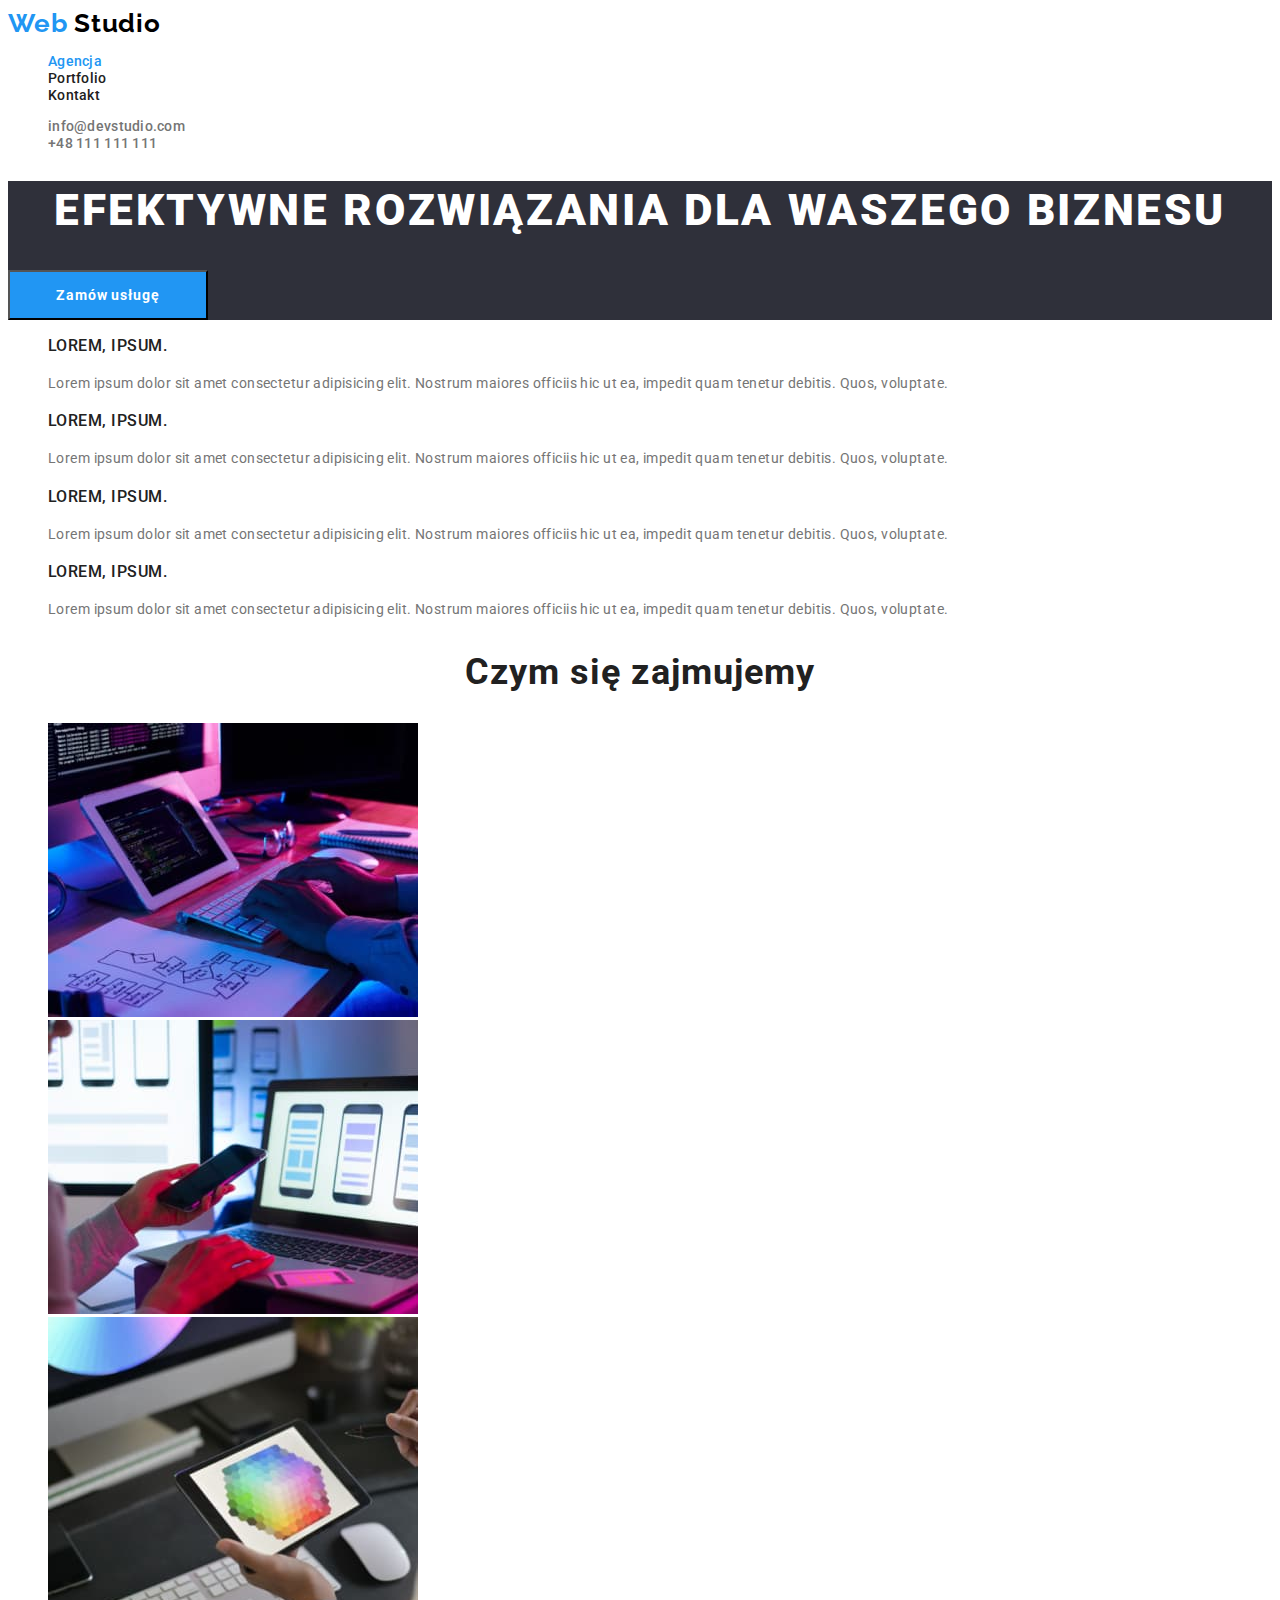
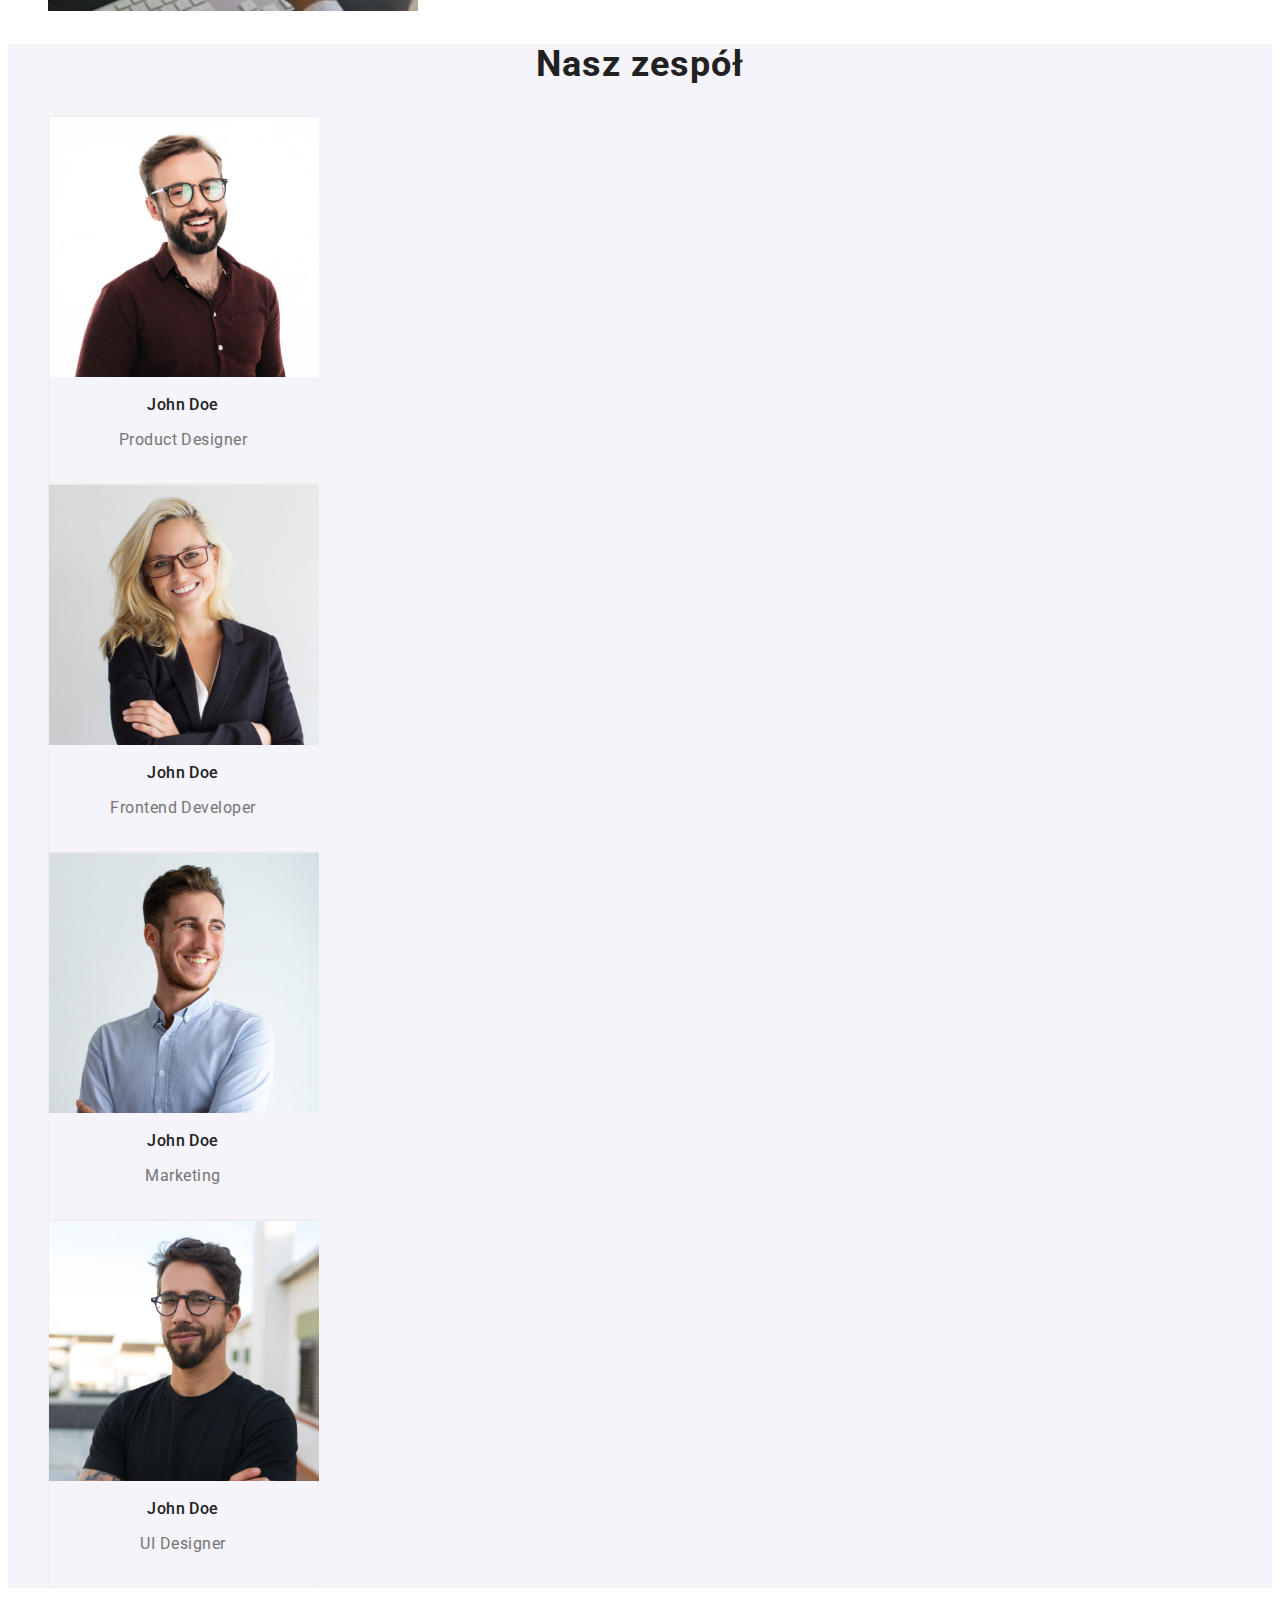
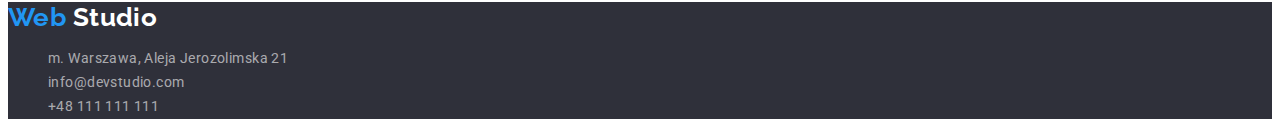
==== index.html @ 38af08c6 "init" ====
<!DOCTYPE html>
<html lang="pl">
	<head>
		<meta charset="UTF-8" />
		<meta name="viewport" content="witdh=device-width" />
		<title>goit-markup-hw-02 Wojciech Maroszek</title>
		<link rel="preconnect" href="https://fonts.googleapis.com" />
		<link rel="preconnect" href="https://fonts.gstatic.com" crossorigin />
		<link
			href="https://fonts.googleapis.com/css2?family=Raleway:wght@700&family=Roboto:wght@400;500;700;900&display=swap"
			rel="stylesheet"
		/>
		<link rel="stylesheet" href="css/styles.css" />
	</head>
	<body>
		<header>
			<nav>
				<a class="navigation-logo" href="./index.html">
					Web
					<span class="navigation-logo-studio">Studio</span>
				</a>
				<ul class="list-design">
					<li><a class="navigation-link text-color-pointer current" href="./index.html">Agencja</a></li>
					<li><a class="navigation-link text-color-pointer" href="./portfolio.html">Portfolio</a></li>
					<li><a class="navigation-link text-color-pointer" href="./kontakt.html">Kontakt</a></li>
				</ul>
			</nav>
			<ul class="list-design">
				<li><a class="navigation-link2 text-color-pointer" href="mailto:info@devstudio.com">info@devstudio.com</a></li>
				<li><a class="navigation-link2 text-color-pointer" href="tel:48111111111">+48 111 111 111</a></li>
			</ul>
		</header>
		<main>
			<section class="hero-background">
				<h1 class="hero-header">EFEKTYWNE ROZWIĄZANIA DLA WASZEGO BIZNESU</h1>
				<button class="hero-button" type="button">Zamów usługę</button>
			</section>
			<section>
				<h2 class="visually-hidden">Lorem, ipsum dolor.</h2>
				<ul class="list-design">
					<li>
						<h3 class="section-images-tittle">Lorem, ipsum.</h3>
						<p class="section-images-text">
							Lorem ipsum dolor sit amet consectetur adipisicing elit. Nostrum maiores officiis hic ut ea, impedit quam
							tenetur debitis. Quos, voluptate.
						</p>
					</li>
					<li>
						<h3 class="section-images-tittle">Lorem, ipsum.</h3>
						<p class="section-images-text">
							Lorem ipsum dolor sit amet consectetur adipisicing elit. Nostrum maiores officiis hic ut ea, impedit quam
							tenetur debitis. Quos, voluptate.
						</p>
					</li>
					<li>
						<h3 class="section-images-tittle">Lorem, ipsum.</h3>
						<p class="section-images-text">
							Lorem ipsum dolor sit amet consectetur adipisicing elit. Nostrum maiores officiis hic ut ea, impedit quam
							tenetur debitis. Quos, voluptate.
						</p>
					</li>
					<li>
						<h3 class="section-images-tittle">Lorem, ipsum.</h3>
						<p class="section-images-text">
							Lorem ipsum dolor sit amet consectetur adipisicing elit. Nostrum maiores officiis hic ut ea, impedit quam
							tenetur debitis. Quos, voluptate.
						</p>
					</li>
				</ul>
			</section>
			<section>
				<h2 class="global-design-head">Czym się zajmujemy</h2>
				<ul class="list-design">
					<li>
						<img src="images/box1.jpg" alt="Zdjęcie komputera" width="370" height="294" />
					</li>
					<li>
						<img src="images/box2.jpg" alt="Zdjęcie komputera i telefonu" width="370" height="294" />
					</li>
					<li>
						<img src="images/box3.jpg" alt="Zdjęcie tabletu" width="370" height="294" />
					</li>
				</ul>
			</section>
			<section class="section-team-background">
				<h2 class="global-design-head">Nasz zespół</h2>
				<ul class="list-design">
					<li class="section-team-container">
						<img src="images/img1.jpg" alt="Zdjęcie osoby 1" width="270" height="260" />
						<h3 class="section-team-tittle">John Doe</h3>
						<p class="section-team-text">Product Designer</p>
					</li>
					<li class="section-team-container">
						<img src="images/img2.jpg" alt="Zdjęcie osoby 2" width="270" height="260" />
						<h3 class="section-team-tittle">John Doe</h3>
						<p class="section-team-text">Frontend Developer</p>
					</li>
					<li class="section-team-container">
						<img src="images/img3.jpg" alt="Zdjęcie osoby 3" width="270" height="260" />
						<h3 class="section-team-tittle">John Doe</h3>
						<p class="section-team-text">Marketing</p>
					</li>
					<li class="section-team-container">
						<img src="images/img4.jpg" alt="Zdjęcie osoby 4" width="270" height="260" />
						<h3 class="section-team-tittle">John Doe</h3>
						<p class="section-team-text">UI Designer</p>
					</li>
				</ul>
			</section>
		</main>
		<footer class="footer-bg">
			<a class="footer-logo" href="./index.html">
				Web
				<span class="footer-logo-studio">Studio</span>
			</a>
			<address>
				<ul class="list-design">
					<li>
						<a
							class="footer-adress addres-color-pointer"
							href="https://goo.gl/maps/CgjjjS2WBtp8LF2a7"
							target="_blank"
							rel="noopener nofollow"
						>
							m. Warszawa, Aleja Jerozolimska 21
						</a>
					</li>
					<li><a class="footer-adress text-color-pointer" href="mailto:info@devstudio.com">info@devstudio.com</a></li>
					<li><a class="footer-adress text-color-pointer" href="tel:48111111111">+48 111 111 111</a></li>
				</ul>
			</address>
		</footer>
	</body>
</html>
---- css/styles.css ----
/* GLOBAL */
:root {
	--header-background-color: #2f303a;
	--main-background-color: #ffffff;
	--main-font-color: #212121;
	--images-font-color: #757575;
	--main-blue-color: #2196f3;
	--filters-background-color: #f5f4fa;
	--footer-text-color: rgba(255, 255, 255, 0.6);
	--footer-studio-color: #000000;
	--main-font: "Roboto", sans-serif;
	--logo-font: "Raleway";
}
body {
	font-family: var(--main-font);
	background-color: var(--main-background-color);
	color: var(--main-font-color);
	font-size: 14px;
	letter-spacing: 0.03em;
}
.list-design {
	list-style-type: none;
}
.cursor-pointer:hover {
	cursor: pointer;
}
.visually-hidden {
	position: absolute;
	width: 1px;
	height: 1px;
	margin: -1px;
	border: 0;
	padding: 0;
	white-space: nowrap;
	clip-path: inset(100%);
	clip: rect(0 0 0 0);
	overflow: hidden;
}
.global-design-head {
	font-weight: 700;
	font-size: 36px;
	line-height: 1.16;
	text-align: center;
	letter-spacing: 0.03em;
}
/* GLOBAL */

/* HEADER */
/* Nav */
.navigation-logo {
	font-family: var(--logo-font);
	text-decoration: none;
	font-weight: 700;
	font-size: 26px;
	line-height: 1.19;
	color: var(--main-blue-color);
	letter-spacing: 0.03em;
}
.navigation-logo-studio {
	color: var(--footer-studio-color);
}
.navigation-link {
	text-decoration: none;
	color: var(--main-font-color);
	font-weight: 500;
	line-height: 1.14;
	letter-spacing: 0.02em;
}
.navigation-link2 {
	text-decoration: none;
	font-weight: 500;
	line-height: 1.14;
	letter-spacing: 0.02em;
	color: var(--images-font-color);
}
.text-color-pointer:hover {
	color: var(--main-blue-color);
}
.addres-color-pointer:hover {
	color: var(--main-background-color);
}
.current {
	color: var(--main-blue-color);
}
/* Nav */
/* HEADER */

/* MAIN */
/* Header index.html */
.hero-background {
	background: var(--header-background-color);
}
.hero-header {
	color: var(--main-background-color);
	font-weight: 900;
	font-size: 44px;
	line-height: 1.36;
	letter-spacing: 0.06em;
	text-align: center;
	text-transform: uppercase;
}
.hero-button {
	width: 200px;
	height: 50px;
	background-color: var(--main-blue-color);
	color: var(--main-background-color);
	font-weight: 700;
	font-size: 14px;
	line-height: 1.87;
	text-align: center;
	letter-spacing: 0.06em;
	cursor: pointer;
	font-family: var(--main-font);
}
/* Header index.html */
/* Section 1 index.html */
.section-images-tittle {
	font-weight: 700;
	font-weight: 500;
	line-height: 1.14;
	text-transform: uppercase;
	letter-spacing: 0.03em;
}
.section-images-text {
	line-height: 1.71;
	color: var(--images-font-color);
	letter-spacing: 0.03em;
}
/* Section 1 index.html */
/* Section 2 index.html */
.section-team-background {
	background-color: var(--filters-background-color);
}
.section-team-container {
	box-sizing: border-box;
	border: 1px solid #eeeeee;
	width: 270px;
	height: 368px;
}
.section-team-tittle {
	font-size: 16px;
	line-height: 1.18;
	letter-spacing: 0.03em;
	font-weight: 500;
	text-align: center;
}
.section-team-text {
	font-size: 16px;
	line-height: 1.18;
	letter-spacing: 0.03em;
	color: var(--images-font-color);
	text-align: center;
}
/* Section 2 index.html */
/* Filters */
.filter {
	font-size: 16px;
	line-height: 1.62;
	font-weight: 500;
	font-family: inherit;
	text-align: center;
	cursor: pointer;
	background-color: var(--filters-background-color);
	letter-spacing: 0.03em;
}
.filter-cover:hover {
	background-color: var(--main-blue-color);
	color: var(--main-background-color);
}
/* Filters */
/* Content images for portfolio.html */
.images-tittle {
	font-weight: 700;
	font-size: 18px;
	line-height: 2.25em;
	letter-spacing: 0.06em;
}
.images-text {
	font-size: 16px;
	line-height: 1.87;
	color: var(--images-font-color);
	letter-spacing: 0.03em;
}
.images-container {
	box-sizing: border-box;
	border: 1px solid #eeeeee;
	width: 370px;
	height: 404px;
}
.images-text-container {
	box-sizing: border-box;
	display: inline;
	width: 322px;
	height: 70px;
}
/* Content images for portfolio.html */
/* MAIN */

/* FOOTER */
.footer-logo {
	font-family: var(--logo-font);
	text-decoration: none;
	font-weight: 700;
	font-size: 26px;
	line-height: 1.19;
	color: var(--main-blue-color);
}
.footer-logo-studio {
	color: var(--main-background-color);
}
.footer-bg {
	background-color: var(--header-background-color);
}
.footer-adress {
	text-decoration: none;
	font-style: normal;
	line-height: 1.71;
	color: var(--footer-text-color);
	letter-spacing: 0.03em;
}
/* FOOTER */
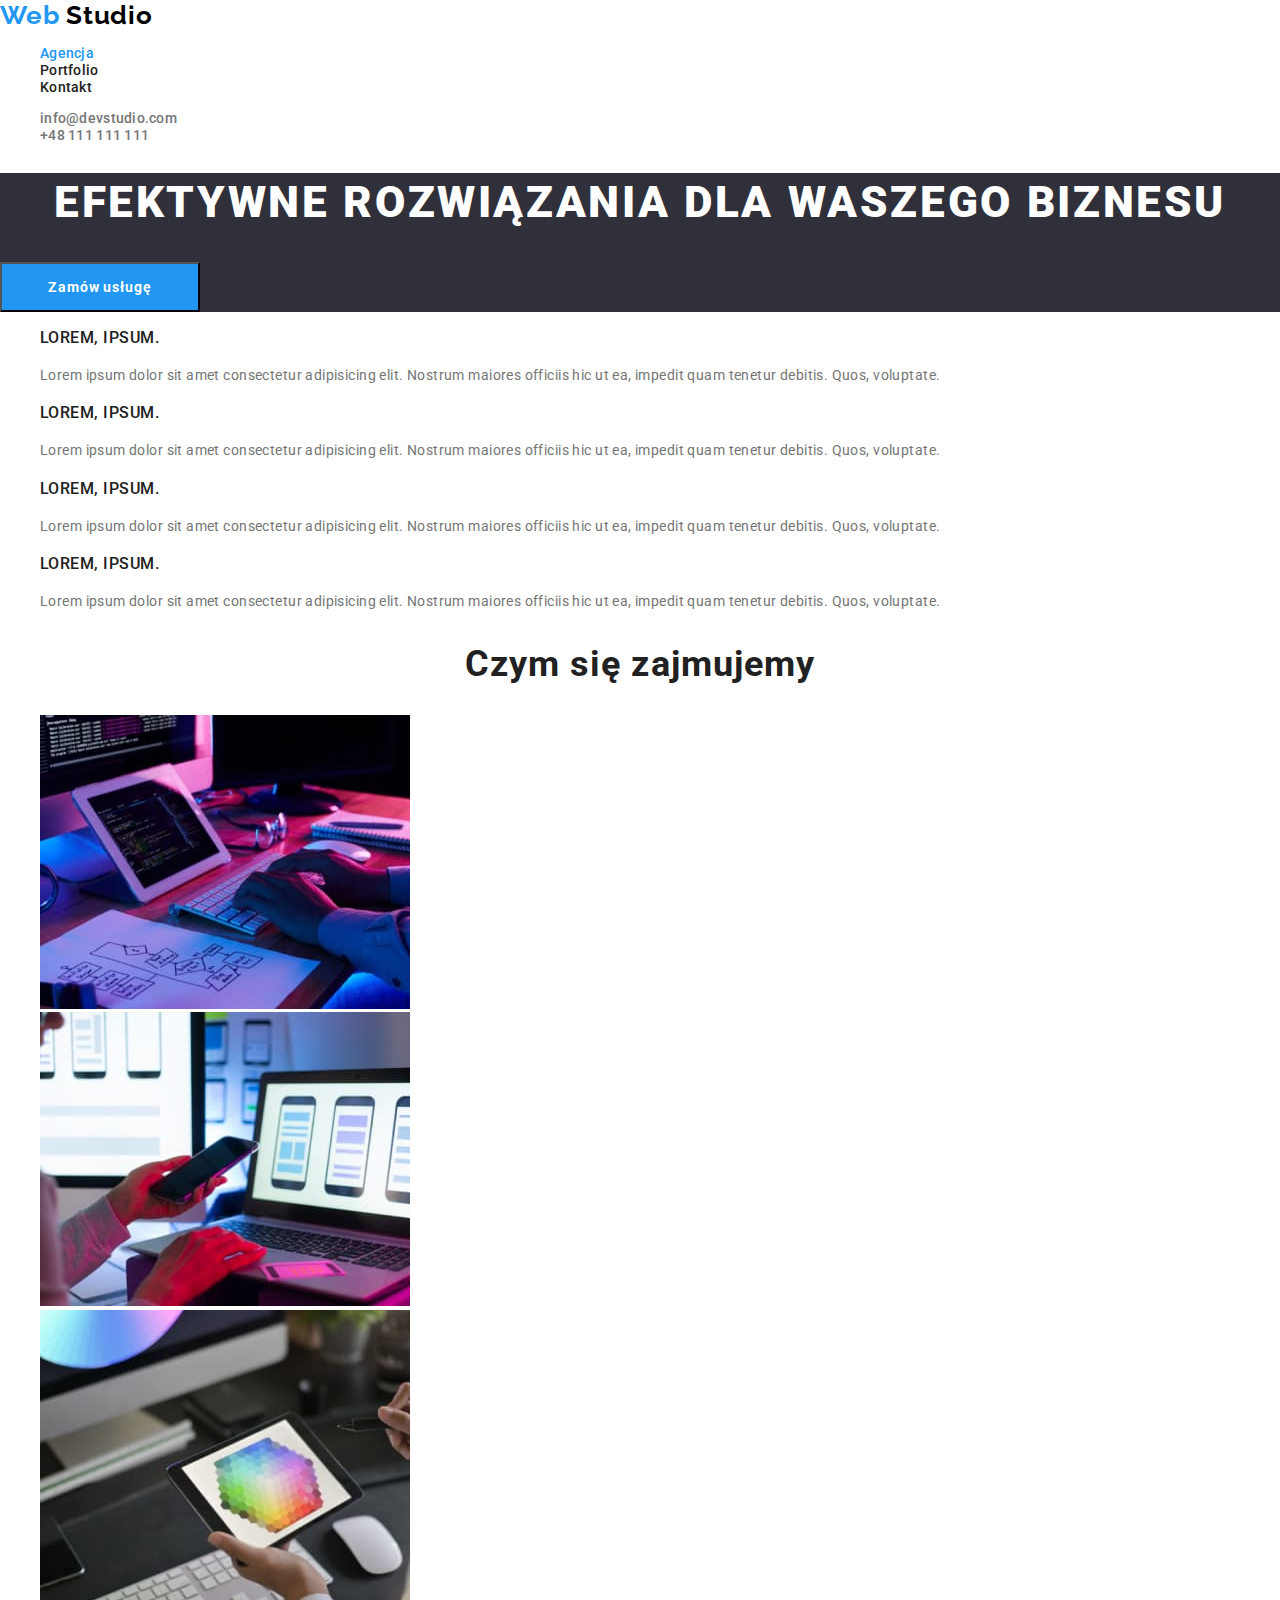
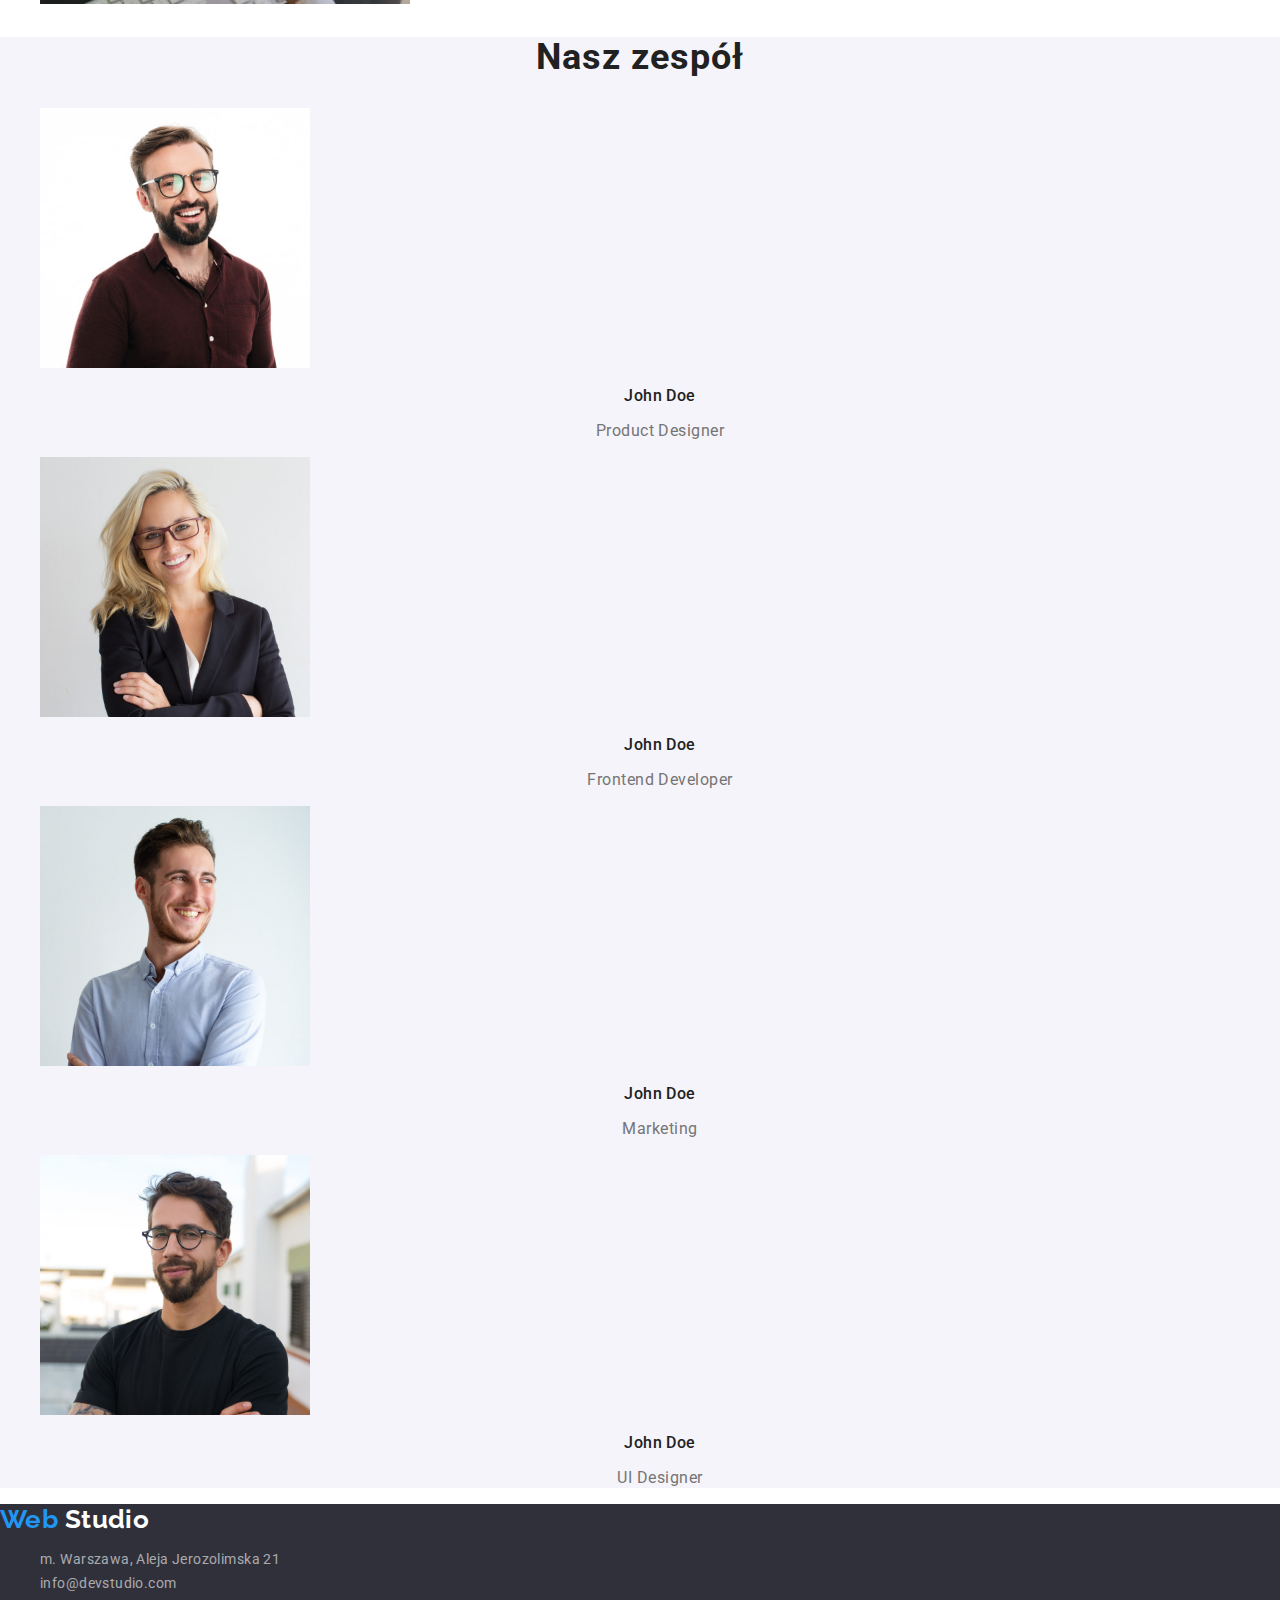
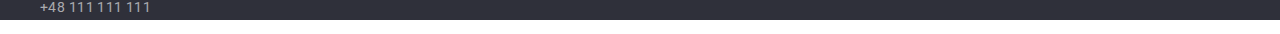
==== commit 20f44ec2: "feat: normalize" ====
--- a/index.html
+++ b/index.html
@@ -10,6 +10,7 @@
 			href="https://fonts.googleapis.com/css2?family=Raleway:wght@700&family=Roboto:wght@400;500;700;900&display=swap"
 			rel="stylesheet"
 		/>
+		<link rel="stylesheet" href="css/modern-normalize.css" />
 		<link rel="stylesheet" href="css/styles.css" />
 	</head>
 	<body>
--- a/css/styles.css
+++ b/css/styles.css
@@ -131,12 +131,12 @@
 .section-team-background {
 	background-color: var(--filters-background-color);
 }
-.section-team-container {
+/* .section-team-container {
 	box-sizing: border-box;
 	border: 1px solid #eeeeee;
 	width: 270px;
 	height: 368px;
-}
+} */
 .section-team-tittle {
 	font-size: 16px;
 	line-height: 1.18;
@@ -181,18 +181,18 @@
 	color: var(--images-font-color);
 	letter-spacing: 0.03em;
 }
-.images-container {
+/* .images-container {
 	box-sizing: border-box;
 	border: 1px solid #eeeeee;
 	width: 370px;
 	height: 404px;
-}
-.images-text-container {
+} */
+/* .images-text-container {
 	box-sizing: border-box;
 	display: inline;
 	width: 322px;
 	height: 70px;
-}
+} */
 /* Content images for portfolio.html */
 /* MAIN */
 
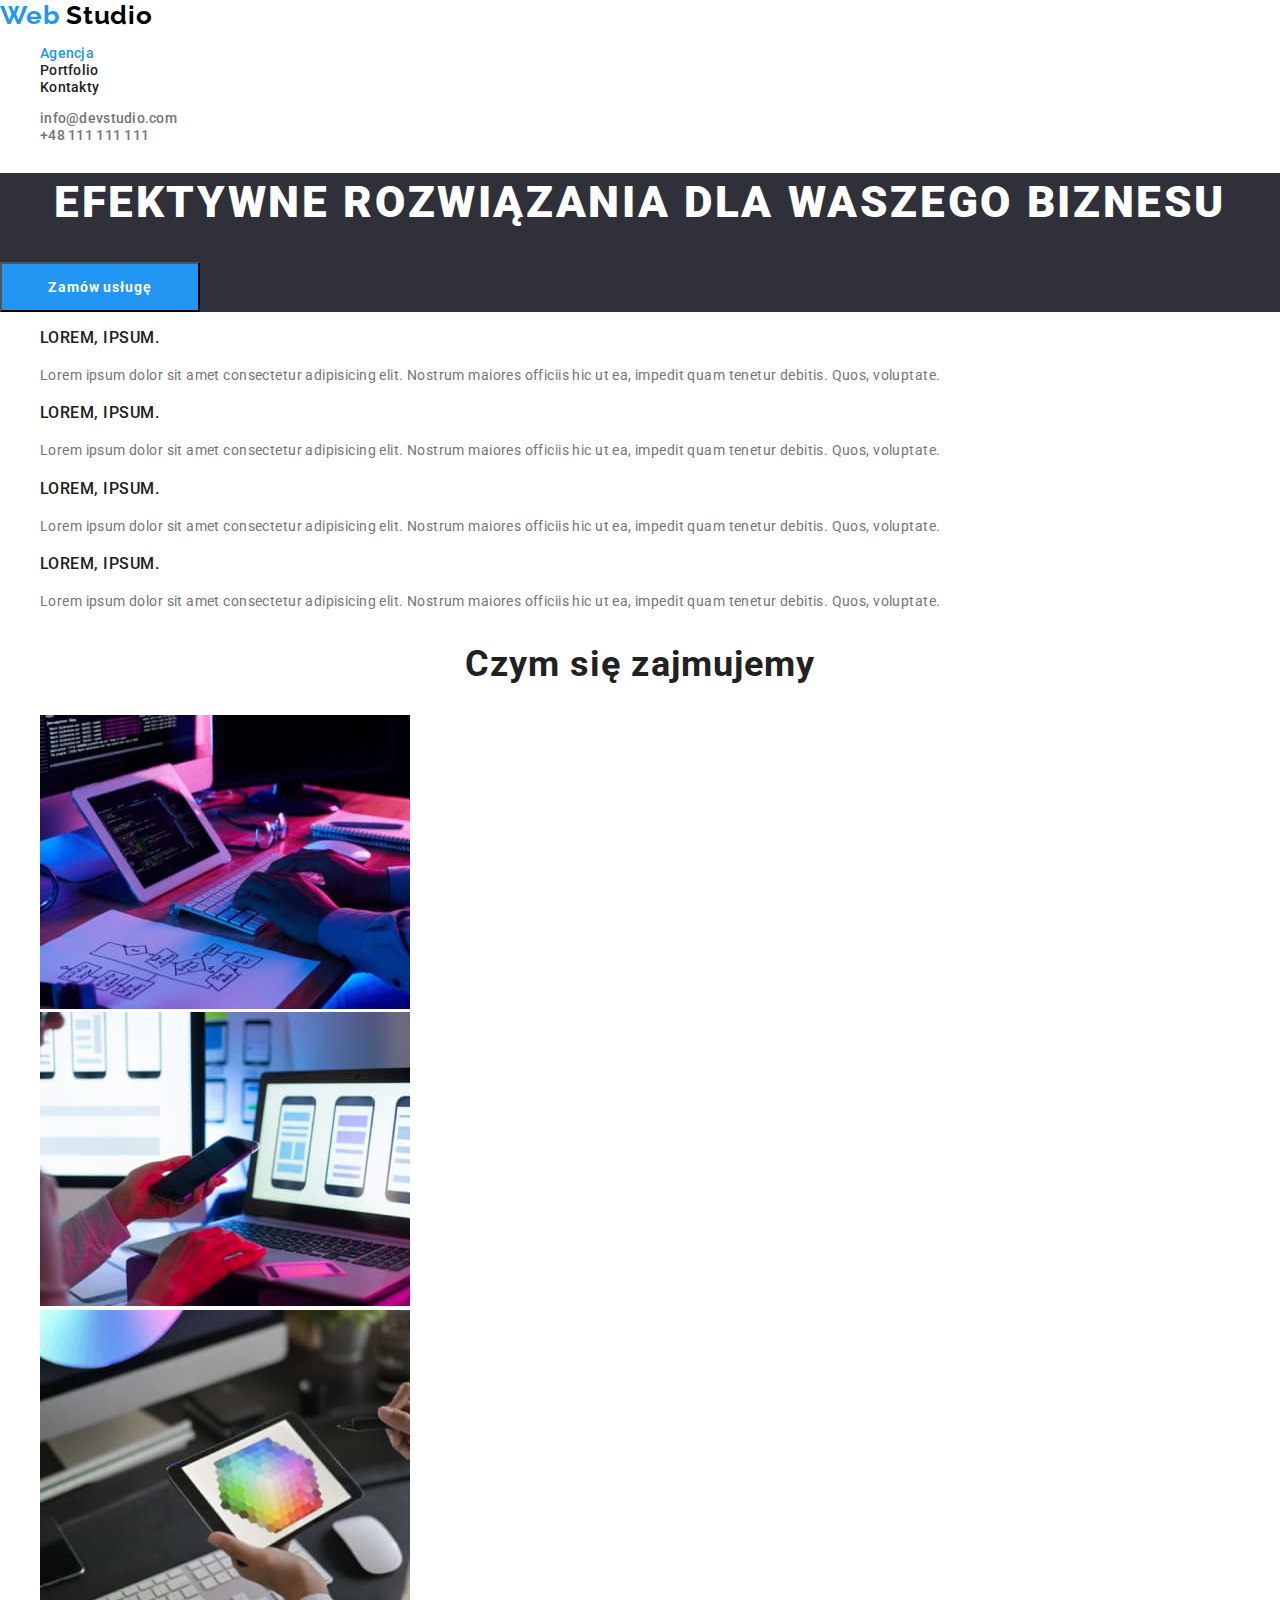
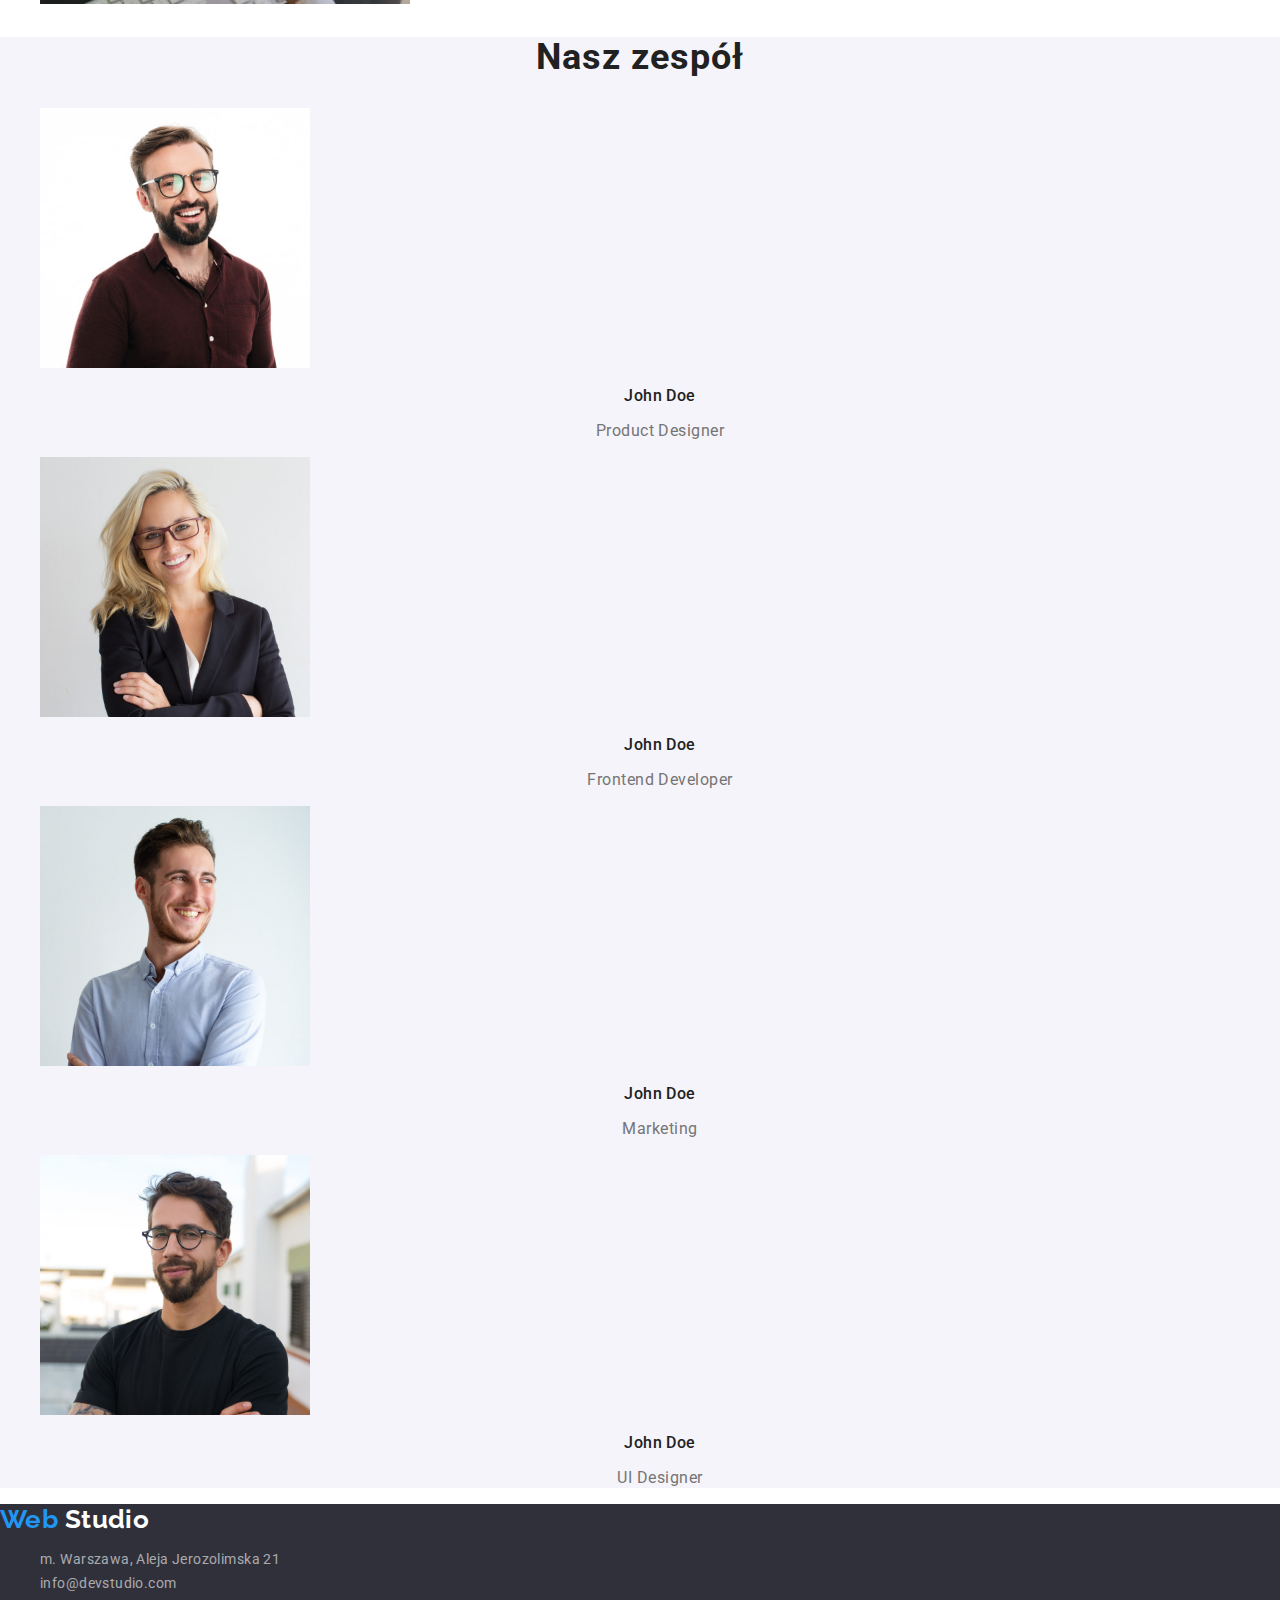
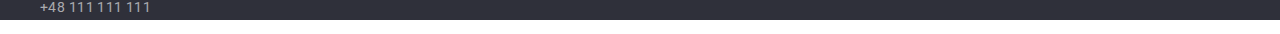
==== commit 2b31af17: "feat: nav" ====
--- a/index.html
+++ b/index.html
@@ -3,7 +3,7 @@
 	<head>
 		<meta charset="UTF-8" />
 		<meta name="viewport" content="witdh=device-width" />
-		<title>goit-markup-hw-02 Wojciech Maroszek</title>
+		<title>goit-markup-hw-03 Wojciech Maroszek</title>
 		<link rel="preconnect" href="https://fonts.googleapis.com" />
 		<link rel="preconnect" href="https://fonts.gstatic.com" crossorigin />
 		<link
@@ -17,13 +17,13 @@
 		<header>
 			<nav>
 				<a class="navigation-logo" href="./index.html">
-					Web
+					<span>Web</span>
 					<span class="navigation-logo-studio">Studio</span>
 				</a>
 				<ul class="list-design">
 					<li><a class="navigation-link text-color-pointer current" href="./index.html">Agencja</a></li>
 					<li><a class="navigation-link text-color-pointer" href="./portfolio.html">Portfolio</a></li>
-					<li><a class="navigation-link text-color-pointer" href="./kontakt.html">Kontakt</a></li>
+					<li><a class="navigation-link text-color-pointer" href="./kontakt.html">Kontakty</a></li>
 				</ul>
 			</nav>
 			<ul class="list-design">
@@ -111,7 +111,7 @@
 		</main>
 		<footer class="footer-bg">
 			<a class="footer-logo" href="./index.html">
-				Web
+				<span>Web</span>
 				<span class="footer-logo-studio">Studio</span>
 			</a>
 			<address>
--- a/css/styles.css
+++ b/css/styles.css
@@ -43,10 +43,57 @@
 	text-align: center;
 	letter-spacing: 0.03em;
 }
+.container {
+	box-sizing: border-box;
+	width: 1200px;
+}
 /* GLOBAL */
 
 /* HEADER */
 /* Nav */
+.container-navigation {
+	box-sizing: border-box;
+	width: 1200px;
+	margin: 0px 200px 0px 200px;
+	padding: 24px 0px 25px 0px;
+	display: flex;
+	flex-direction: row;
+	justify-content: space-around;
+}
+.container-web-with-items {
+	box-sizing: border-box;
+	width: 499px;
+	margin: 0px 0px;
+	display: flex;
+	flex-direction: row;
+	justify-content: space-between;
+	text-align: center;
+}
+.container-web {
+	box-sizing: border-box;
+	width: 155px;
+	padding: 0px 0px;
+}
+.container-itmes {
+	box-sizing: border-box;
+	width: 261px;
+	margin: 0px 0px;
+	padding: 7.5px 0px 0px 0px;
+	display: flex;
+	justify-content: space-between;
+	text-align: center;
+	flex-direction: row;
+}
+.container-contact {
+	box-sizing: border-box;
+	width: 295px;
+	margin: 0px 0px;
+	padding: 7.5px 0px 0px 0px;
+	display: flex;
+	justify-content: space-between;
+	text-align: center;
+	flex-direction: row;
+}
 .navigation-logo {
 	font-family: var(--logo-font);
 	text-decoration: none;
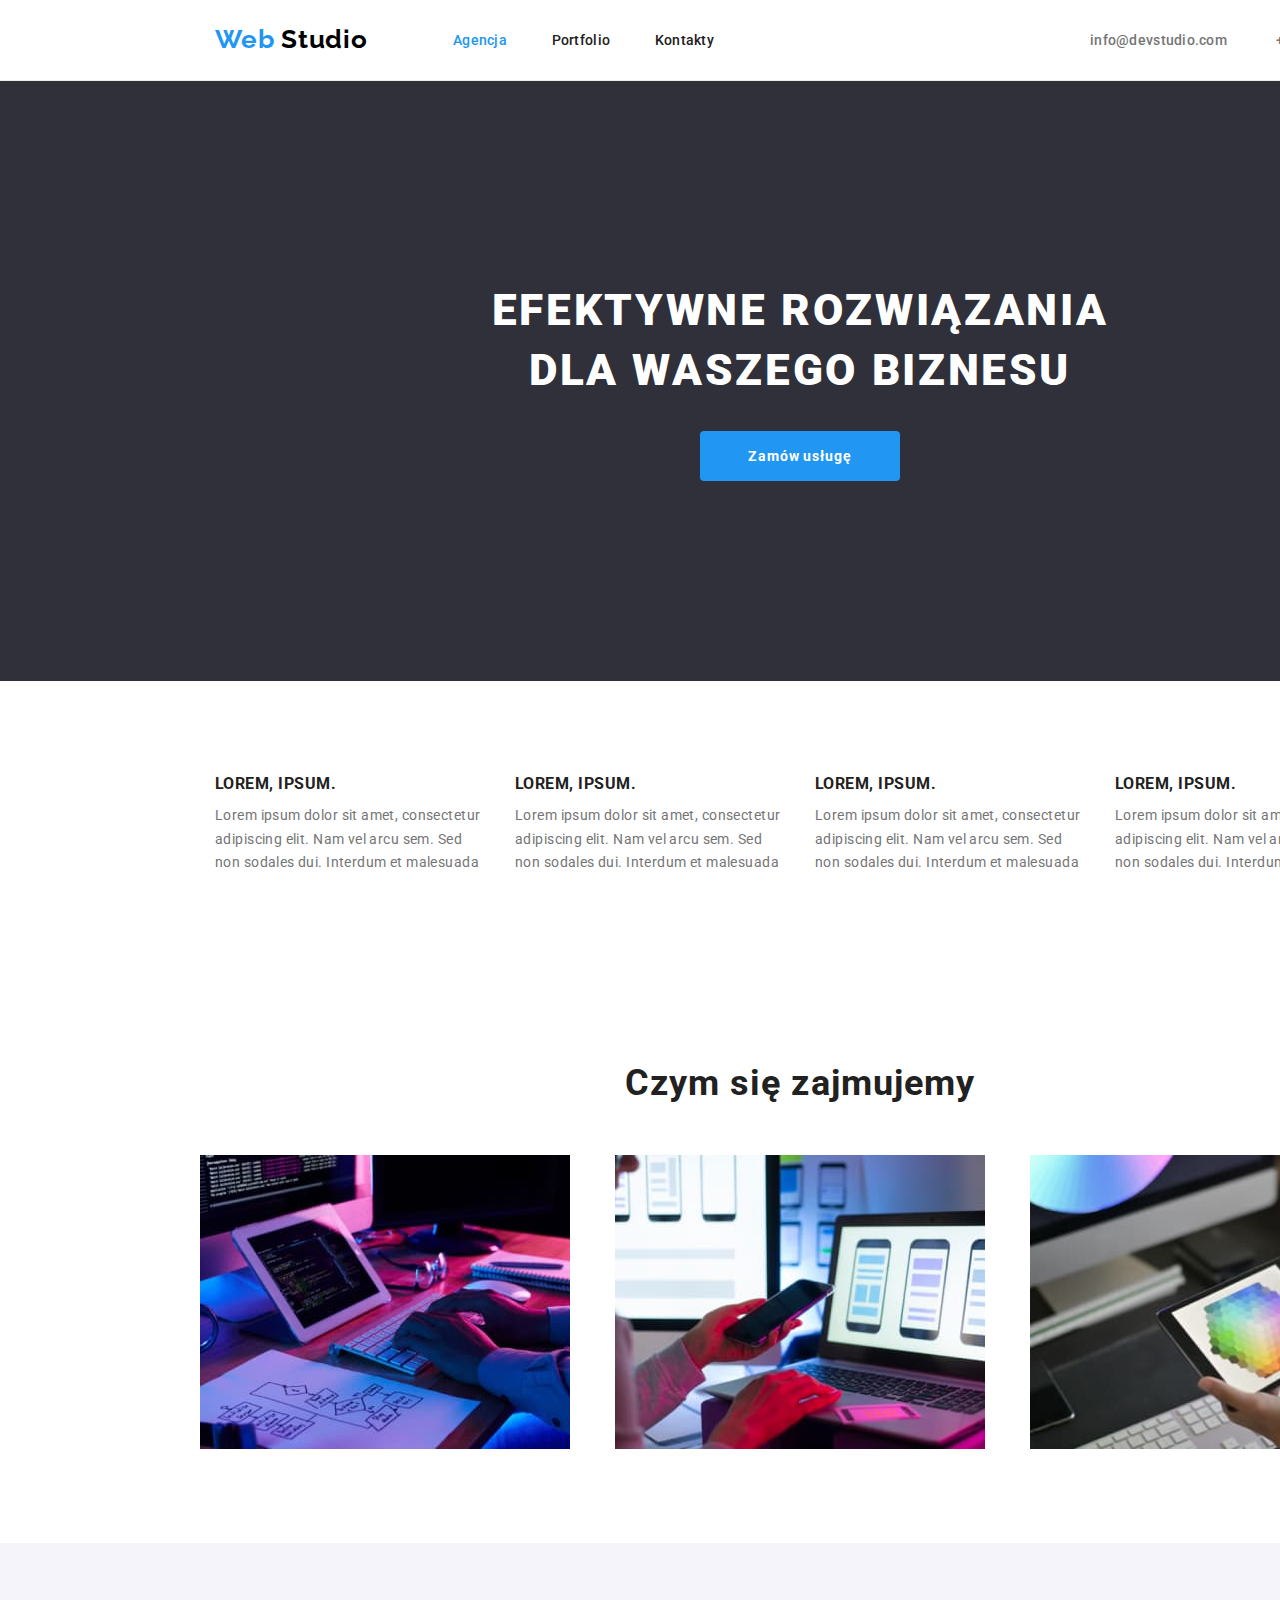
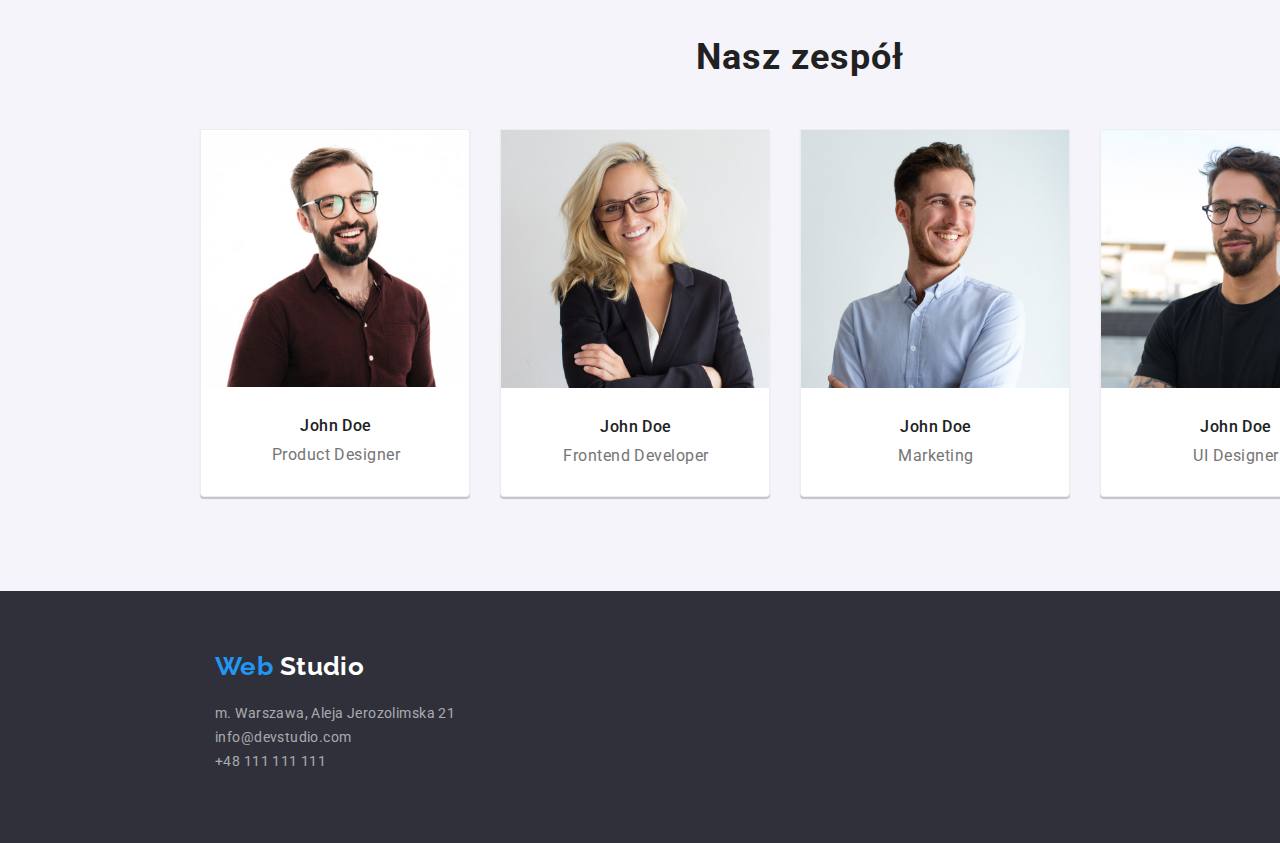
==== commit beffa362: "feat2: html&css" ====
--- a/index.html
+++ b/index.html
@@ -1,5 +1,5 @@
 <!DOCTYPE html>
-<html lang="pl">
+<html lang="en">
 	<head>
 		<meta charset="UTF-8" />
 		<meta name="viewport" content="witdh=device-width" />
@@ -14,64 +14,78 @@
 		<link rel="stylesheet" href="css/styles.css" />
 	</head>
 	<body>
-		<header>
-			<nav>
-				<a class="navigation-logo" href="./index.html">
-					<span>Web</span>
-					<span class="navigation-logo-studio">Studio</span>
-				</a>
-				<ul class="list-design">
-					<li><a class="navigation-link text-color-pointer current" href="./index.html">Agencja</a></li>
-					<li><a class="navigation-link text-color-pointer" href="./portfolio.html">Portfolio</a></li>
-					<li><a class="navigation-link text-color-pointer" href="./kontakt.html">Kontakty</a></li>
+		<header class="nav-line">
+			<div class="container container-nav">
+				<nav class="header-nav">
+					<a class="nav-logo" href="./index.html">
+						<span>Web</span>
+						<span class="nav-logo-studio">Studio</span>
+					</a>
+					<ul class="nav-list">
+						<li><a class="nav-link text-color-pointer current" href="./index.html">Agencja</a></li>
+						<li><a class="nav-link text-color-pointer" href="./portfolio.html">Portfolio</a></li>
+						<li><a class="nav-link text-color-pointer" href="./kontakt.html">Kontakty</a></li>
+					</ul>
+				</nav>
+				<ul class="contact-list">
+					<li>
+						<a class="nav-link2 text-color-pointer" href="mailto:info@devstudio.com">info@devstudio.com</a>
+					</li>
+					<li><a class="nav-link2 text-color-pointer" href="tel:48111111111">+48 111 111 111</a></li>
 				</ul>
-			</nav>
-			<ul class="list-design">
-				<li><a class="navigation-link2 text-color-pointer" href="mailto:info@devstudio.com">info@devstudio.com</a></li>
-				<li><a class="navigation-link2 text-color-pointer" href="tel:48111111111">+48 111 111 111</a></li>
-			</ul>
+			</div>
 		</header>
 		<main>
 			<section class="hero-background">
-				<h1 class="hero-header">EFEKTYWNE ROZWIĄZANIA DLA WASZEGO BIZNESU</h1>
-				<button class="hero-button" type="button">Zamów usługę</button>
+				<div class="hero-container">
+					<h1 class="hero-header hero-text-box">EFEKTYWNE ROZWIĄZANIA DLA WASZEGO BIZNESU</h1>
+					<button class="hero-button" type="button">Zamów usługę</button>
+				</div>
 			</section>
 			<section>
 				<h2 class="visually-hidden">Lorem, ipsum dolor.</h2>
-				<ul class="list-design">
+				<ul class="list-design feat-container">
 					<li>
-						<h3 class="section-images-tittle">Lorem, ipsum.</h3>
-						<p class="section-images-text">
-							Lorem ipsum dolor sit amet consectetur adipisicing elit. Nostrum maiores officiis hic ut ea, impedit quam
-							tenetur debitis. Quos, voluptate.
-						</p>
+						<div class="feat-text-box">
+							<h3 class="section-images-tittle">Lorem, ipsum.</h3>
+							<p class="section-images-text">
+								Lorem ipsum dolor sit amet, consectetur adipiscing elit. Nam vel arcu sem. Sed non sodales dui. Interdum
+								et malesuada
+							</p>
+						</div>
 					</li>
 					<li>
-						<h3 class="section-images-tittle">Lorem, ipsum.</h3>
-						<p class="section-images-text">
-							Lorem ipsum dolor sit amet consectetur adipisicing elit. Nostrum maiores officiis hic ut ea, impedit quam
-							tenetur debitis. Quos, voluptate.
-						</p>
+						<div class="feat-text-box">
+							<h3 class="section-images-tittle">Lorem, ipsum.</h3>
+							<p class="section-images-text">
+								Lorem ipsum dolor sit amet, consectetur adipiscing elit. Nam vel arcu sem. Sed non sodales dui. Interdum
+								et malesuada
+							</p>
+						</div>
 					</li>
 					<li>
-						<h3 class="section-images-tittle">Lorem, ipsum.</h3>
-						<p class="section-images-text">
-							Lorem ipsum dolor sit amet consectetur adipisicing elit. Nostrum maiores officiis hic ut ea, impedit quam
-							tenetur debitis. Quos, voluptate.
-						</p>
+						<div class="feat-text-box">
+							<h3 class="section-images-tittle">Lorem, ipsum.</h3>
+							<p class="section-images-text">
+								Lorem ipsum dolor sit amet, consectetur adipiscing elit. Nam vel arcu sem. Sed non sodales dui. Interdum
+								et malesuada
+							</p>
+						</div>
 					</li>
 					<li>
-						<h3 class="section-images-tittle">Lorem, ipsum.</h3>
-						<p class="section-images-text">
-							Lorem ipsum dolor sit amet consectetur adipisicing elit. Nostrum maiores officiis hic ut ea, impedit quam
-							tenetur debitis. Quos, voluptate.
-						</p>
+						<div class="feat-text-box">
+							<h3 class="section-images-tittle">Lorem, ipsum.</h3>
+							<p class="section-images-text">
+								Lorem ipsum dolor sit amet, consectetur adipiscing elit. Nam vel arcu sem. Sed non sodales dui. Interdum
+								et malesuada
+							</p>
+						</div>
 					</li>
 				</ul>
 			</section>
 			<section>
-				<h2 class="global-design-head">Czym się zajmujemy</h2>
-				<ul class="list-design">
+				<h2 class="global-design-head sec-images-header">Czym się zajmujemy</h2>
+				<ul class="list-design sec-images-container">
 					<li>
 						<img src="images/box1.jpg" alt="Zdjęcie komputera" width="370" height="294" />
 					</li>
@@ -84,52 +98,62 @@
 				</ul>
 			</section>
 			<section class="section-team-background">
-				<h2 class="global-design-head">Nasz zespół</h2>
-				<ul class="list-design">
-					<li class="section-team-container">
+				<h2 class="global-design-head sec-images-header">Nasz zespół</h2>
+				<ul class="list-design team-card-box">
+					<li class="team-card">
 						<img src="images/img1.jpg" alt="Zdjęcie osoby 1" width="270" height="260" />
-						<h3 class="section-team-tittle">John Doe</h3>
-						<p class="section-team-text">Product Designer</p>
+						<div class="card-text-box">
+							<h3 class="section-team-tittle">John Doe</h3>
+							<p class="section-team-text">Product Designer</p>
+						</div>
 					</li>
-					<li class="section-team-container">
+					<li class="team-card">
 						<img src="images/img2.jpg" alt="Zdjęcie osoby 2" width="270" height="260" />
-						<h3 class="section-team-tittle">John Doe</h3>
-						<p class="section-team-text">Frontend Developer</p>
+						<div class="card-text-box">
+							<h3 class="section-team-tittle">John Doe</h3>
+							<p class="section-team-text">Frontend Developer</p>
+						</div>
 					</li>
-					<li class="section-team-container">
+					<li class="team-card">
 						<img src="images/img3.jpg" alt="Zdjęcie osoby 3" width="270" height="260" />
-						<h3 class="section-team-tittle">John Doe</h3>
-						<p class="section-team-text">Marketing</p>
+						<div class="card-text-box">
+							<h3 class="section-team-tittle">John Doe</h3>
+							<p class="section-team-text">Marketing</p>
+						</div>
 					</li>
-					<li class="section-team-container">
+					<li class="team-card">
 						<img src="images/img4.jpg" alt="Zdjęcie osoby 4" width="270" height="260" />
-						<h3 class="section-team-tittle">John Doe</h3>
-						<p class="section-team-text">UI Designer</p>
+						<div class="card-text-box">
+							<h3 class="section-team-tittle">John Doe</h3>
+							<p class="section-team-text">UI Designer</p>
+						</div>
 					</li>
 				</ul>
 			</section>
 		</main>
 		<footer class="footer-bg">
-			<a class="footer-logo" href="./index.html">
-				<span>Web</span>
-				<span class="footer-logo-studio">Studio</span>
-			</a>
-			<address>
-				<ul class="list-design">
-					<li>
-						<a
-							class="footer-adress addres-color-pointer"
-							href="https://goo.gl/maps/CgjjjS2WBtp8LF2a7"
-							target="_blank"
-							rel="noopener nofollow"
-						>
-							m. Warszawa, Aleja Jerozolimska 21
-						</a>
-					</li>
-					<li><a class="footer-adress text-color-pointer" href="mailto:info@devstudio.com">info@devstudio.com</a></li>
-					<li><a class="footer-adress text-color-pointer" href="tel:48111111111">+48 111 111 111</a></li>
-				</ul>
-			</address>
+			<div class="container container-footer">
+				<a class="footer-logo" href="./index.html">
+					<span>Web</span>
+					<span class="footer-logo-studio">Studio</span>
+				</a>
+				<address>
+					<ul class="list-design container-adress">
+						<li>
+							<a
+								class="footer-adress addres-color-pointer"
+								href="https://goo.gl/maps/CgjjjS2WBtp8LF2a7"
+								target="_blank"
+								rel="noopener nofollow"
+							>
+								m. Warszawa, Aleja Jerozolimska 21
+							</a>
+						</li>
+						<li><a class="footer-adress text-color-pointer" href="mailto:info@devstudio.com">info@devstudio.com</a></li>
+						<li><a class="footer-adress text-color-pointer" href="tel:48111111111">+48 111 111 111</a></li>
+					</ul>
+				</address>
+			</div>
 		</footer>
 	</body>
 </html>
--- a/css/styles.css
+++ b/css/styles.css
@@ -44,24 +44,71 @@
 	letter-spacing: 0.03em;
 }
 .container {
+	width: 1200px;
+	margin: 0 auto;
+	padding: 0 15px;
+}
+
+*,
+*::before,
+*::after {
 	box-sizing: border-box;
-	width: 1200px;
+}
+h1,
+h2,
+h3,
+h4,
+h5,
+h6,
+p {
+	margin: 0;
+}
+img {
+	display: block;
+	max-width: 100%;
+	height: auto;
+}
+ul,
+ol {
+	list-style: none;
+	padding-left: 0;
+	margin: 0;
+}
+a {
+	text-decoration: none;
+}
+address {
+	font-style: normal;
+}
+button {
+	display: block;
+	cursor: pointer;
+	border: none;
+	border-radius: 4px;
+}
+section {
+	padding-top: 94px;
+	padding-bottom: 94px;
 }
 /* GLOBAL */
 
 /* HEADER */
 /* Nav */
-.container-navigation {
-	box-sizing: border-box;
-	width: 1200px;
-	margin: 0px 200px 0px 200px;
-	padding: 24px 0px 25px 0px;
-	display: flex;
-	flex-direction: row;
-	justify-content: space-around;
-}
-.container-web-with-items {
-	box-sizing: border-box;
+.nav-line {
+	width: 1600px;
+	border-bottom: 1px;
+	border-bottom-style: solid;
+	border-bottom-color: #ececec;
+}
+.container-nav {
+	width: 1200px;
+	margin: 0px 200px 0px 200px;
+	padding: 24px 15px 25px 15px;
+	display: flex;
+	flex-direction: row;
+	justify-content: space-between;
+}
+.header-nav {
 	width: 499px;
 	margin: 0px 0px;
 	display: flex;
@@ -69,13 +116,8 @@
 	justify-content: space-between;
 	text-align: center;
 }
-.container-web {
-	box-sizing: border-box;
-	width: 155px;
-	padding: 0px 0px;
-}
-.container-itmes {
-	box-sizing: border-box;
+
+.nav-list {
 	width: 261px;
 	margin: 0px 0px;
 	padding: 7.5px 0px 0px 0px;
@@ -84,8 +126,7 @@
 	text-align: center;
 	flex-direction: row;
 }
-.container-contact {
-	box-sizing: border-box;
+.contact-list {
 	width: 295px;
 	margin: 0px 0px;
 	padding: 7.5px 0px 0px 0px;
@@ -94,7 +135,7 @@
 	text-align: center;
 	flex-direction: row;
 }
-.navigation-logo {
+.nav-logo {
 	font-family: var(--logo-font);
 	text-decoration: none;
 	font-weight: 700;
@@ -103,17 +144,17 @@
 	color: var(--main-blue-color);
 	letter-spacing: 0.03em;
 }
-.navigation-logo-studio {
+.nav-logo-studio {
 	color: var(--footer-studio-color);
 }
-.navigation-link {
+.nav-link {
 	text-decoration: none;
 	color: var(--main-font-color);
 	font-weight: 500;
 	line-height: 1.14;
 	letter-spacing: 0.02em;
 }
-.navigation-link2 {
+.nav-link2 {
 	text-decoration: none;
 	font-weight: 500;
 	line-height: 1.14;
@@ -135,6 +176,7 @@
 /* MAIN */
 /* Header index.html */
 .hero-background {
+	width: 1600px;
 	background: var(--header-background-color);
 }
 .hero-header {
@@ -146,6 +188,11 @@
 	text-align: center;
 	text-transform: uppercase;
 }
+.hero-text-box {
+	width: 696px;
+	height: 120px;
+	text-align: center;
+}
 .hero-button {
 	width: 200px;
 	height: 50px;
@@ -159,37 +206,95 @@
 	cursor: pointer;
 	font-family: var(--main-font);
 }
+.hero-container {
+	width: 1200px;
+	height: 412px;
+	display: flex;
+	align-items: center;
+	justify-content: center;
+	flex-direction: column;
+	margin: 0px 200px 0px 200px;
+	gap: 30px;
+}
 /* Header index.html */
 /* Section 1 index.html */
+.feat-text-box {
+	width: 270px;
+	height: auto;
+}
+.feat-container {
+	width: 1200px;
+	height: auto;
+	margin: 0px 200px 0px 200px;
+	display: flex;
+	flex-direction: row;
+	gap: 30px;
+	justify-content: center;
+}
+/* Section 1 index.html */
+/* Section 2 index.html */
+.sec-images-header {
+	width: 1200px;
+	margin: 0px 200px 0px 200px;
+	text-align: center;
+	padding-bottom: 50px;
+}
+.sec-images-container {
+	width: 1200px;
+	height: auto;
+	margin: 0px 200px 0px 200px;
+	display: flex;
+	flex-direction: row;
+	gap: 30px;
+	justify-content: space-between;
+}
 .section-images-tittle {
 	font-weight: 700;
-	font-weight: 500;
 	line-height: 1.14;
 	text-transform: uppercase;
 	letter-spacing: 0.03em;
+	padding-bottom: 10px;
 }
 .section-images-text {
 	line-height: 1.71;
 	color: var(--images-font-color);
 	letter-spacing: 0.03em;
 }
-/* Section 1 index.html */
 /* Section 2 index.html */
+/* Section 3 index.html */
 .section-team-background {
+	width: 1600px;
 	background-color: var(--filters-background-color);
 }
-/* .section-team-container {
-	box-sizing: border-box;
+.team-card {
 	border: 1px solid #eeeeee;
+	background-color: var(--main-background-color);
 	width: 270px;
 	height: 368px;
-} */
+	box-shadow: 0px 1px 3px rgba(0, 0, 0, 0.12);
+	box-shadow: 0px 1px 1px rgba(0, 0, 0, 0.14);
+	box-shadow: 0px 2px 1px rgba(0, 0, 0, 0.2);
+	border-radius: 0px 0px 4px 4px;
+}
+.card-text-box {
+	width: 270px;
+	height: auto;
+	text-align: center;
+	padding-top: 30px;
+}
+.team-card-box {
+	margin: 0px 200px 0px 200px;
+	gap: 30px;
+	display: flex;
+	flex-direction: row;
+}
 .section-team-tittle {
 	font-size: 16px;
 	line-height: 1.18;
 	letter-spacing: 0.03em;
 	font-weight: 500;
 	text-align: center;
+	padding-bottom: 10px;
 }
 .section-team-text {
 	font-size: 16px;
@@ -198,8 +303,26 @@
 	color: var(--images-font-color);
 	text-align: center;
 }
-/* Section 2 index.html */
+/* Section 3 index.html */
 /* Filters */
+.content-center {
+	display: flex;
+	width: 1200px;
+	margin-left: 200px;
+	margin-right: 200px;
+}
+.filter-list {
+	display: flex;
+	flex-direction: row;
+	gap: 8px;
+	width: 572px;
+	height: 54px;
+	margin-right: 0px;
+	padding-right: 0px;
+	margin-left: 314px;
+	margin-right: 314px;
+	margin-bottom: 34px;
+}
 .filter {
 	font-size: 16px;
 	line-height: 1.62;
@@ -209,6 +332,9 @@
 	cursor: pointer;
 	background-color: var(--filters-background-color);
 	letter-spacing: 0.03em;
+	padding-left: 22px;
+	padding-right: 22px;
+	height: 38px;
 }
 .filter-cover:hover {
 	background-color: var(--main-blue-color);
@@ -216,6 +342,14 @@
 }
 /* Filters */
 /* Content images for portfolio.html */
+.portfolio-list {
+	display: flex;
+	width: 1170px;
+	height: auto;
+	flex-direction: row;
+	gap: 30px;
+	flex-wrap: wrap;
+}
 .images-tittle {
 	font-weight: 700;
 	font-size: 18px;
@@ -228,22 +362,38 @@
 	color: var(--images-font-color);
 	letter-spacing: 0.03em;
 }
-/* .images-container {
-	box-sizing: border-box;
-	border: 1px solid #eeeeee;
+
+.images-container {
+	border-bottom: 1px;
+	border-bottom-style: solid;
+	border-bottom-color: #eeeeee;
+	border-left: 1px;
+	border-left-style: solid;
+	border-left-color: #eeeeee;
+	border-right: 1px;
+	border-right-style: solid;
+	border-right-color: #eeeeee;
 	width: 370px;
 	height: 404px;
-} */
-/* .images-text-container {
-	box-sizing: border-box;
-	display: inline;
+}
+.images-box-text {
 	width: 322px;
-	height: 70px;
-} */
+	height: auto;
+	margin: 20px 24px 20px 24px;
+}
 /* Content images for portfolio.html */
 /* MAIN */
 
 /* FOOTER */
+.container-footer {
+	width: 1200px;
+	height: 252px;
+	margin: 0px 200px 0px 200px;
+	padding: 60px 15px 60px 15px;
+}
+.container-adress {
+	margin-top: 20px;
+}
 .footer-logo {
 	font-family: var(--logo-font);
 	text-decoration: none;
@@ -256,6 +406,7 @@
 	color: var(--main-background-color);
 }
 .footer-bg {
+	width: 1600px;
 	background-color: var(--header-background-color);
 }
 .footer-adress {
@@ -264,5 +415,6 @@
 	line-height: 1.71;
 	color: var(--footer-text-color);
 	letter-spacing: 0.03em;
+	padding-bottom: 9px;
 }
 /* FOOTER */
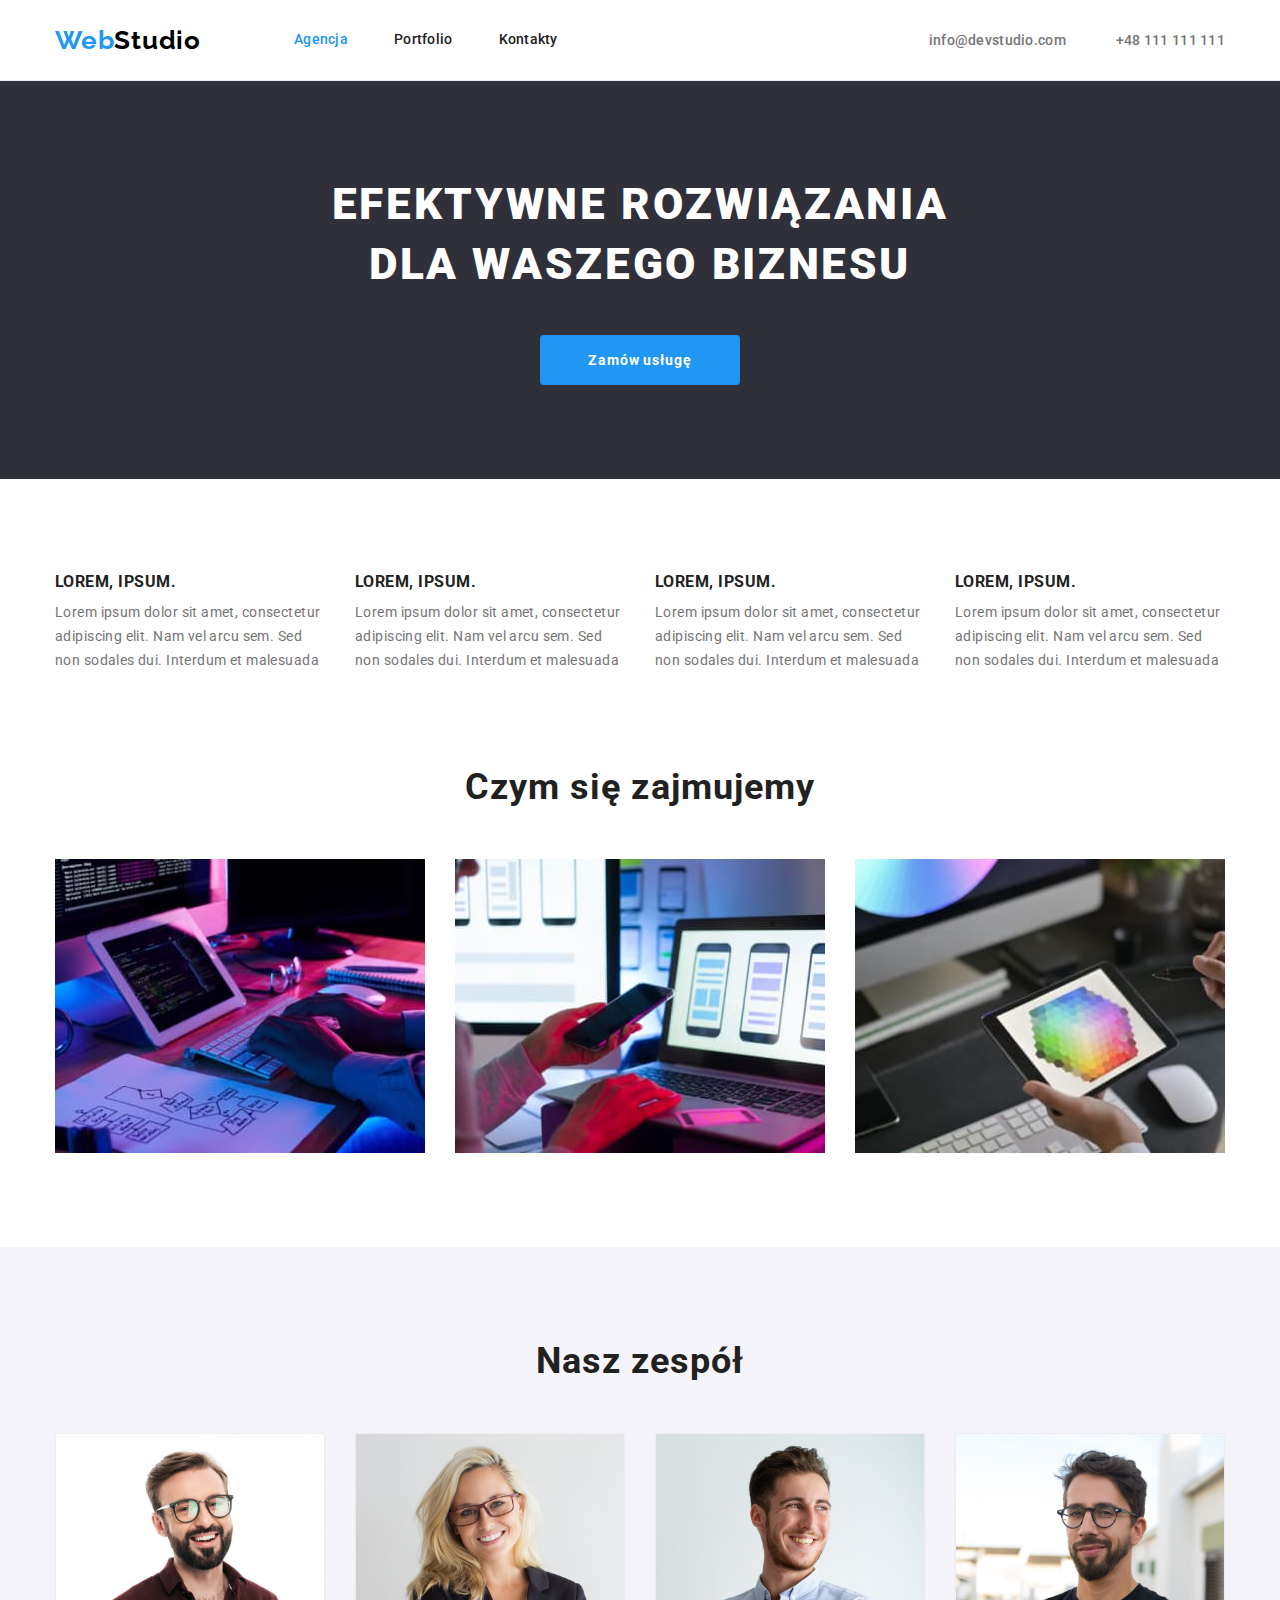
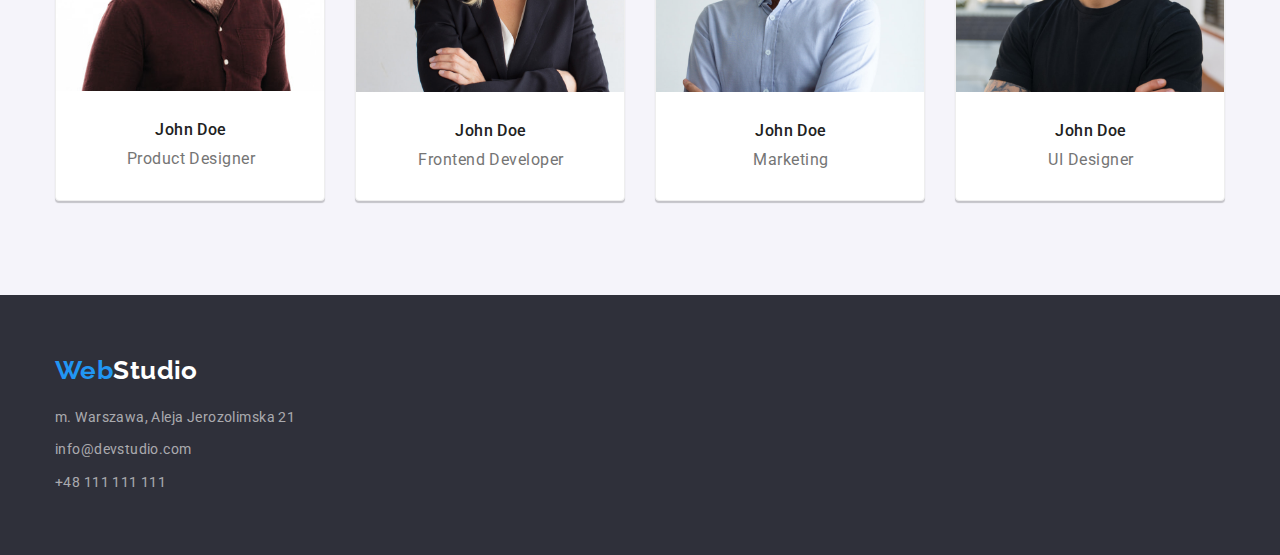
==== commit f0e4e1ec: "fix: html&css" ====
--- a/index.html
+++ b/index.html
@@ -37,109 +37,107 @@
 		</header>
 		<main>
 			<section class="hero-background">
-				<div class="hero-container">
-					<h1 class="hero-header hero-text-box">EFEKTYWNE ROZWIĄZANIA DLA WASZEGO BIZNESU</h1>
+				<div class="container">
+					<h1 class="hero-header">EFEKTYWNE ROZWIĄZANIA DLA WASZEGO BIZNESU</h1>
 					<button class="hero-button" type="button">Zamów usługę</button>
 				</div>
 			</section>
 			<section>
-				<h2 class="visually-hidden">Lorem, ipsum dolor.</h2>
-				<ul class="list-design feat-container">
-					<li>
-						<div class="feat-text-box">
-							<h3 class="section-images-tittle">Lorem, ipsum.</h3>
-							<p class="section-images-text">
+				<div class="container">
+					<h2 class="visually-hidden">Lorem, ipsum dolor.</h2>
+					<ul class="feat-container">
+						<li class="feat-text-box">
+							<h3 class="feat-tittle">Lorem, ipsum.</h3>
+							<p class="feat-text">
 								Lorem ipsum dolor sit amet, consectetur adipiscing elit. Nam vel arcu sem. Sed non sodales dui. Interdum
 								et malesuada
 							</p>
-						</div>
-					</li>
-					<li>
-						<div class="feat-text-box">
-							<h3 class="section-images-tittle">Lorem, ipsum.</h3>
-							<p class="section-images-text">
+						</li>
+						<li class="feat-text-box">
+							<h3 class="feat-tittle">Lorem, ipsum.</h3>
+							<p class="feat-text">
 								Lorem ipsum dolor sit amet, consectetur adipiscing elit. Nam vel arcu sem. Sed non sodales dui. Interdum
 								et malesuada
 							</p>
-						</div>
-					</li>
-					<li>
-						<div class="feat-text-box">
-							<h3 class="section-images-tittle">Lorem, ipsum.</h3>
-							<p class="section-images-text">
+						</li>
+						<li class="feat-text-box">
+							<h3 class="feat-tittle">Lorem, ipsum.</h3>
+							<p class="feat-text">
 								Lorem ipsum dolor sit amet, consectetur adipiscing elit. Nam vel arcu sem. Sed non sodales dui. Interdum
 								et malesuada
 							</p>
-						</div>
-					</li>
-					<li>
-						<div class="feat-text-box">
-							<h3 class="section-images-tittle">Lorem, ipsum.</h3>
-							<p class="section-images-text">
+						</li>
+						<li class="feat-text-box">
+							<h3 class="feat-tittle">Lorem, ipsum.</h3>
+							<p class="feat-text">
 								Lorem ipsum dolor sit amet, consectetur adipiscing elit. Nam vel arcu sem. Sed non sodales dui. Interdum
 								et malesuada
 							</p>
-						</div>
-					</li>
-				</ul>
+						</li>
+					</ul>
+				</div>
 			</section>
-			<section>
-				<h2 class="global-design-head sec-images-header">Czym się zajmujemy</h2>
-				<ul class="list-design sec-images-container">
-					<li>
-						<img src="images/box1.jpg" alt="Zdjęcie komputera" width="370" height="294" />
-					</li>
-					<li>
-						<img src="images/box2.jpg" alt="Zdjęcie komputera i telefonu" width="370" height="294" />
-					</li>
-					<li>
-						<img src="images/box3.jpg" alt="Zdjęcie tabletu" width="370" height="294" />
-					</li>
-				</ul>
+			<section class="deal-design">
+				<div class="container">
+					<h2 class="design-header deal-title">Czym się zajmujemy</h2>
+					<ul class="deal-box">
+						<li>
+							<img src="images/box1.jpg" alt="Zdjęcie komputera" width="370" height="294" />
+						</li>
+						<li>
+							<img src="images/box2.jpg" alt="Zdjęcie komputera i telefonu" width="370" height="294" />
+						</li>
+						<li>
+							<img src="images/box3.jpg" alt="Zdjęcie tabletu" width="370" height="294" />
+						</li>
+					</ul>
+				</div>
 			</section>
 			<section class="section-team-background">
-				<h2 class="global-design-head sec-images-header">Nasz zespół</h2>
-				<ul class="list-design team-card-box">
-					<li class="team-card">
-						<img src="images/img1.jpg" alt="Zdjęcie osoby 1" width="270" height="260" />
-						<div class="card-text-box">
-							<h3 class="section-team-tittle">John Doe</h3>
-							<p class="section-team-text">Product Designer</p>
-						</div>
-					</li>
-					<li class="team-card">
-						<img src="images/img2.jpg" alt="Zdjęcie osoby 2" width="270" height="260" />
-						<div class="card-text-box">
-							<h3 class="section-team-tittle">John Doe</h3>
-							<p class="section-team-text">Frontend Developer</p>
-						</div>
-					</li>
-					<li class="team-card">
-						<img src="images/img3.jpg" alt="Zdjęcie osoby 3" width="270" height="260" />
-						<div class="card-text-box">
-							<h3 class="section-team-tittle">John Doe</h3>
-							<p class="section-team-text">Marketing</p>
-						</div>
-					</li>
-					<li class="team-card">
-						<img src="images/img4.jpg" alt="Zdjęcie osoby 4" width="270" height="260" />
-						<div class="card-text-box">
-							<h3 class="section-team-tittle">John Doe</h3>
-							<p class="section-team-text">UI Designer</p>
-						</div>
-					</li>
-				</ul>
+				<div class="container">
+					<h2 class="design-header sec-images-header">Nasz zespół</h2>
+					<ul class="team-card-box">
+						<li class="team-card">
+							<img src="images/img1.jpg" alt="Zdjęcie osoby 1" width="270" height="260" />
+							<div class="card-text-box">
+								<h3 class="section-team-tittle">John Doe</h3>
+								<p class="section-team-text">Product Designer</p>
+							</div>
+						</li>
+						<li class="team-card">
+							<img src="images/img2.jpg" alt="Zdjęcie osoby 2" width="270" height="260" />
+							<div class="card-text-box">
+								<h3 class="section-team-tittle">John Doe</h3>
+								<p class="section-team-text">Frontend Developer</p>
+							</div>
+						</li>
+						<li class="team-card">
+							<img src="images/img3.jpg" alt="Zdjęcie osoby 3" width="270" height="260" />
+							<div class="card-text-box">
+								<h3 class="section-team-tittle">John Doe</h3>
+								<p class="section-team-text">Marketing</p>
+							</div>
+						</li>
+						<li class="team-card">
+							<img src="images/img4.jpg" alt="Zdjęcie osoby 4" width="270" height="260" />
+							<div class="card-text-box">
+								<h3 class="section-team-tittle">John Doe</h3>
+								<p class="section-team-text">UI Designer</p>
+							</div>
+						</li>
+					</ul>
+				</div>
 			</section>
 		</main>
 		<footer class="footer-bg">
-			<div class="container container-footer">
+			<div class="container">
 				<a class="footer-logo" href="./index.html">
 					<span>Web</span>
 					<span class="footer-logo-studio">Studio</span>
 				</a>
 				<address>
-					<ul class="list-design container-adress">
-						<li>
+					<ul class="adress-list adress-box">
+						<li class="address-text">
 							<a
 								class="footer-adress addres-color-pointer"
 								href="https://goo.gl/maps/CgjjjS2WBtp8LF2a7"
@@ -149,7 +147,9 @@
 								m. Warszawa, Aleja Jerozolimska 21
 							</a>
 						</li>
-						<li><a class="footer-adress text-color-pointer" href="mailto:info@devstudio.com">info@devstudio.com</a></li>
+						<li class="address-text">
+							<a class="footer-adress text-color-pointer" href="mailto:info@devstudio.com">info@devstudio.com</a>
+						</li>
 						<li><a class="footer-adress text-color-pointer" href="tel:48111111111">+48 111 111 111</a></li>
 					</ul>
 				</address>
--- a/css/styles.css
+++ b/css/styles.css
@@ -18,9 +18,6 @@
 	font-size: 14px;
 	letter-spacing: 0.03em;
 }
-.list-design {
-	list-style-type: none;
-}
 .cursor-pointer:hover {
 	cursor: pointer;
 }
@@ -36,12 +33,13 @@
 	clip: rect(0 0 0 0);
 	overflow: hidden;
 }
-.global-design-head {
+.design-header {
 	font-weight: 700;
 	font-size: 36px;
 	line-height: 1.16;
 	text-align: center;
 	letter-spacing: 0.03em;
+	padding-bottom: 50px;
 }
 .container {
 	width: 1200px;
@@ -49,11 +47,6 @@
 	padding: 0 15px;
 }
 
-*,
-*::before,
-*::after {
-	box-sizing: border-box;
-}
 h1,
 h2,
 h3,
@@ -70,7 +63,7 @@
 }
 ul,
 ol {
-	list-style: none;
+	list-style-type: none;
 	padding-left: 0;
 	margin: 0;
 }
@@ -95,45 +88,29 @@
 /* HEADER */
 /* Nav */
 .nav-line {
-	width: 1600px;
 	border-bottom: 1px;
 	border-bottom-style: solid;
 	border-bottom-color: #ececec;
 }
 .container-nav {
-	width: 1200px;
-	margin: 0px 200px 0px 200px;
-	padding: 24px 15px 25px 15px;
-	display: flex;
-	flex-direction: row;
-	justify-content: space-between;
+	display: flex;
+	align-items: center;
 }
 .header-nav {
-	width: 499px;
-	margin: 0px 0px;
-	display: flex;
-	flex-direction: row;
-	justify-content: space-between;
+	display: flex;
 	text-align: center;
 }
 
 .nav-list {
-	width: 261px;
-	margin: 0px 0px;
-	padding: 7.5px 0px 0px 0px;
-	display: flex;
-	justify-content: space-between;
-	text-align: center;
-	flex-direction: row;
+	display: flex;
+	gap: 46px;
+	margin-left: 93px;
+	align-items: center;
 }
 .contact-list {
-	width: 295px;
-	margin: 0px 0px;
-	padding: 7.5px 0px 0px 0px;
-	display: flex;
-	justify-content: space-between;
-	text-align: center;
-	flex-direction: row;
+	display: flex;
+	gap: 50px;
+	margin-left: auto;
 }
 .nav-logo {
 	font-family: var(--logo-font);
@@ -143,6 +120,8 @@
 	line-height: 1.19;
 	color: var(--main-blue-color);
 	letter-spacing: 0.03em;
+	display: flex;
+	align-items: center;
 }
 .nav-logo-studio {
 	color: var(--footer-studio-color);
@@ -153,6 +132,9 @@
 	font-weight: 500;
 	line-height: 1.14;
 	letter-spacing: 0.02em;
+	display: block;
+	padding-top: 32px;
+	padding-bottom: 32px;
 }
 .nav-link2 {
 	text-decoration: none;
@@ -176,26 +158,22 @@
 /* MAIN */
 /* Header index.html */
 .hero-background {
-	width: 1600px;
 	background: var(--header-background-color);
 }
 .hero-header {
 	color: var(--main-background-color);
+	width: 696px;
 	font-weight: 900;
 	font-size: 44px;
 	line-height: 1.36;
 	letter-spacing: 0.06em;
 	text-align: center;
 	text-transform: uppercase;
-}
-.hero-text-box {
-	width: 696px;
-	height: 120px;
-	text-align: center;
+	margin: auto;
+	margin-bottom: 40px;
 }
 .hero-button {
 	width: 200px;
-	height: 50px;
 	background-color: var(--main-blue-color);
 	color: var(--main-background-color);
 	font-weight: 700;
@@ -205,17 +183,10 @@
 	letter-spacing: 0.06em;
 	cursor: pointer;
 	font-family: var(--main-font);
-}
-.hero-container {
-	width: 1200px;
-	height: 412px;
-	display: flex;
-	align-items: center;
-	justify-content: center;
-	flex-direction: column;
-	margin: 0px 200px 0px 200px;
-	gap: 30px;
-}
+	margin: auto;
+	padding: 12px 42px;
+}
+
 /* Header index.html */
 /* Section 1 index.html */
 .feat-text-box {
@@ -223,54 +194,43 @@
 	height: auto;
 }
 .feat-container {
-	width: 1200px;
-	height: auto;
-	margin: 0px 200px 0px 200px;
+	display: flex;
+	align-items: center;
+	gap: 30px;
+}
+.feat-text {
+	line-height: 1.71;
+	color: var(--images-font-color);
+	letter-spacing: 0.03em;
+}
+.feat-tittle {
+	font-weight: 700;
+	line-height: 1.14;
+	text-transform: uppercase;
+	letter-spacing: 0.03em;
+	margin-bottom: 10px;
+}
+
+/* Section 1 index.html */
+/* Section 2 index.html */
+.deal-box {
 	display: flex;
 	flex-direction: row;
 	gap: 30px;
-	justify-content: center;
-}
-/* Section 1 index.html */
-/* Section 2 index.html */
-.sec-images-header {
-	width: 1200px;
-	margin: 0px 200px 0px 200px;
-	text-align: center;
-	padding-bottom: 50px;
-}
-.sec-images-container {
-	width: 1200px;
-	height: auto;
-	margin: 0px 200px 0px 200px;
-	display: flex;
-	flex-direction: row;
-	gap: 30px;
-	justify-content: space-between;
-}
-.section-images-tittle {
-	font-weight: 700;
-	line-height: 1.14;
-	text-transform: uppercase;
-	letter-spacing: 0.03em;
-	padding-bottom: 10px;
-}
-.section-images-text {
-	line-height: 1.71;
-	color: var(--images-font-color);
-	letter-spacing: 0.03em;
+}
+.deal-design {
+	padding-top: 0px;
 }
 /* Section 2 index.html */
 /* Section 3 index.html */
 .section-team-background {
-	width: 1600px;
 	background-color: var(--filters-background-color);
 }
 .team-card {
 	border: 1px solid #eeeeee;
 	background-color: var(--main-background-color);
 	width: 270px;
-	height: 368px;
+	height: auto;
 	box-shadow: 0px 1px 3px rgba(0, 0, 0, 0.12);
 	box-shadow: 0px 1px 1px rgba(0, 0, 0, 0.14);
 	box-shadow: 0px 2px 1px rgba(0, 0, 0, 0.2);
@@ -281,12 +241,11 @@
 	height: auto;
 	text-align: center;
 	padding-top: 30px;
+	padding-bottom: 30px;
 }
 .team-card-box {
-	margin: 0px 200px 0px 200px;
+	display: flex;
 	gap: 30px;
-	display: flex;
-	flex-direction: row;
 }
 .section-team-tittle {
 	font-size: 16px;
@@ -305,25 +264,14 @@
 }
 /* Section 3 index.html */
 /* Filters */
-.content-center {
-	display: flex;
-	width: 1200px;
-	margin-left: 200px;
-	margin-right: 200px;
-}
 .filter-list {
 	display: flex;
 	flex-direction: row;
+	justify-content: center;
 	gap: 8px;
-	width: 572px;
-	height: 54px;
-	margin-right: 0px;
-	padding-right: 0px;
-	margin-left: 314px;
-	margin-right: 314px;
-	margin-bottom: 34px;
-}
-.filter {
+	margin-bottom: 50px;
+}
+.filter-button {
 	font-size: 16px;
 	line-height: 1.62;
 	font-weight: 500;
@@ -332,9 +280,7 @@
 	cursor: pointer;
 	background-color: var(--filters-background-color);
 	letter-spacing: 0.03em;
-	padding-left: 22px;
-	padding-right: 22px;
-	height: 38px;
+	padding: 6px 22px;
 }
 .filter-cover:hover {
 	background-color: var(--main-blue-color);
@@ -344,9 +290,6 @@
 /* Content images for portfolio.html */
 .portfolio-list {
 	display: flex;
-	width: 1170px;
-	height: auto;
-	flex-direction: row;
 	gap: 30px;
 	flex-wrap: wrap;
 }
@@ -374,7 +317,7 @@
 	border-right-style: solid;
 	border-right-color: #eeeeee;
 	width: 370px;
-	height: 404px;
+	height: auto;
 }
 .images-box-text {
 	width: 322px;
@@ -385,15 +328,7 @@
 /* MAIN */
 
 /* FOOTER */
-.container-footer {
-	width: 1200px;
-	height: 252px;
-	margin: 0px 200px 0px 200px;
-	padding: 60px 15px 60px 15px;
-}
-.container-adress {
-	margin-top: 20px;
-}
+
 .footer-logo {
 	font-family: var(--logo-font);
 	text-decoration: none;
@@ -401,12 +336,14 @@
 	font-size: 26px;
 	line-height: 1.19;
 	color: var(--main-blue-color);
+	padding-top: 60px;
+	padding-bottom: 20px;
+	display: flex;
 }
 .footer-logo-studio {
 	color: var(--main-background-color);
 }
 .footer-bg {
-	width: 1600px;
 	background-color: var(--header-background-color);
 }
 .footer-adress {
@@ -415,6 +352,12 @@
 	line-height: 1.71;
 	color: var(--footer-text-color);
 	letter-spacing: 0.03em;
+}
+.adress-box {
+	padding-bottom: 60px;
+}
+.address-text {
+	display: block;
 	padding-bottom: 9px;
 }
 /* FOOTER */
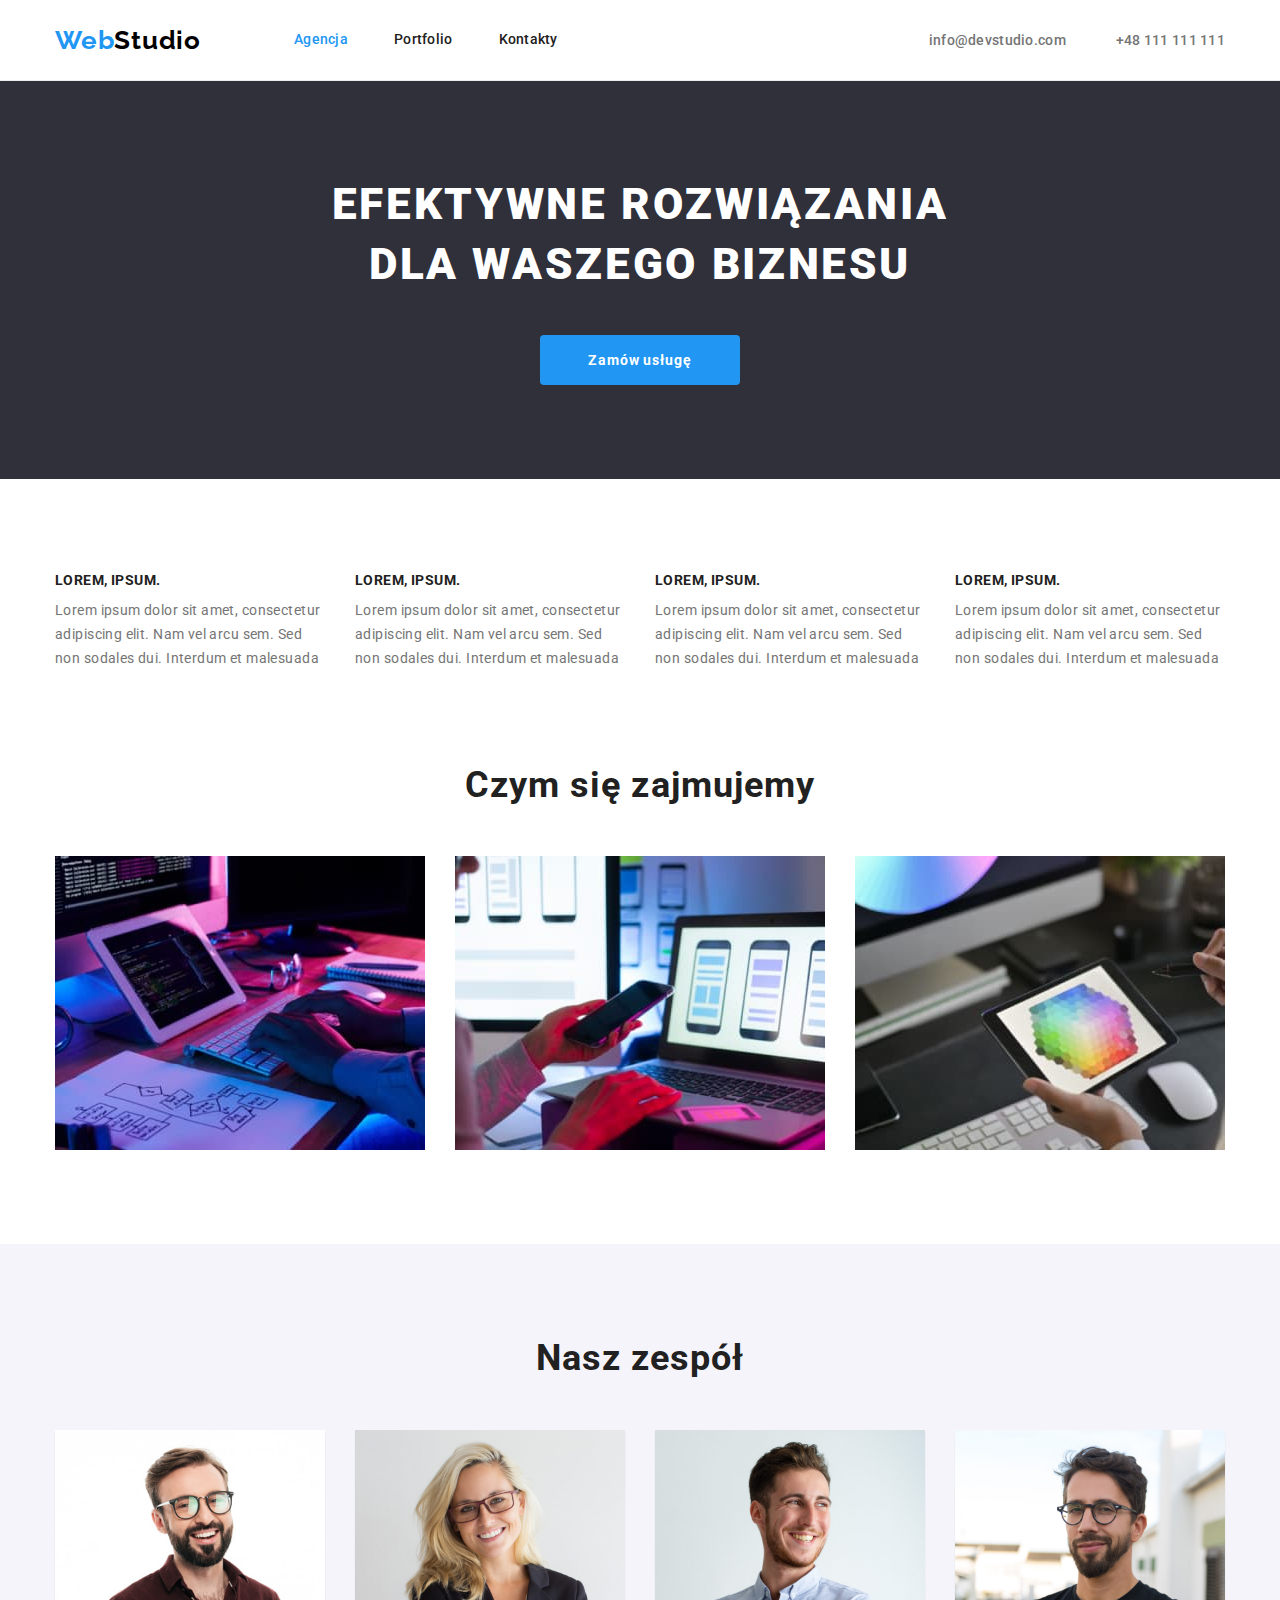
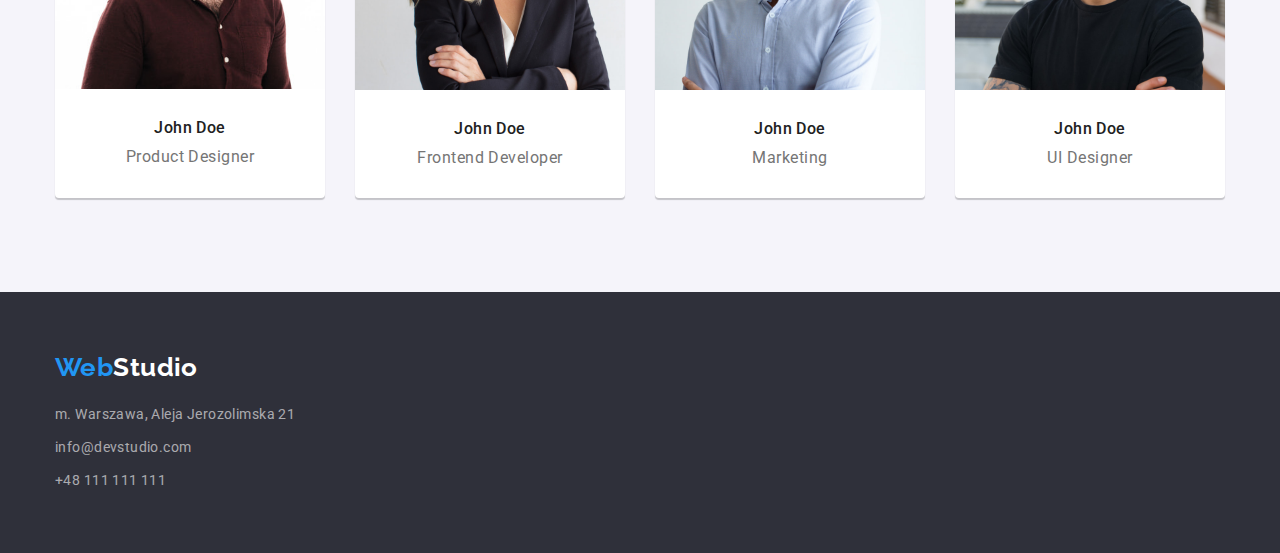
==== commit f45e21b9: "fix: css" ====
--- a/index.html
+++ b/index.html
@@ -136,7 +136,7 @@
 					<span class="footer-logo-studio">Studio</span>
 				</a>
 				<address>
-					<ul class="adress-list adress-box">
+					<ul class="adress-list">
 						<li class="address-text">
 							<a
 								class="footer-adress addres-color-pointer"
--- a/css/styles.css
+++ b/css/styles.css
@@ -39,7 +39,7 @@
 	line-height: 1.16;
 	text-align: center;
 	letter-spacing: 0.03em;
-	padding-bottom: 50px;
+	margin-bottom: 50px;
 }
 .container {
 	width: 1200px;
@@ -209,6 +209,7 @@
 	text-transform: uppercase;
 	letter-spacing: 0.03em;
 	margin-bottom: 10px;
+	font-size: 14px;
 }
 
 /* Section 1 index.html */
@@ -227,21 +228,16 @@
 	background-color: var(--filters-background-color);
 }
 .team-card {
-	border: 1px solid #eeeeee;
 	background-color: var(--main-background-color);
 	width: 270px;
-	height: auto;
-	box-shadow: 0px 1px 3px rgba(0, 0, 0, 0.12);
-	box-shadow: 0px 1px 1px rgba(0, 0, 0, 0.14);
 	box-shadow: 0px 2px 1px rgba(0, 0, 0, 0.2);
 	border-radius: 0px 0px 4px 4px;
 }
 .card-text-box {
 	width: 270px;
-	height: auto;
-	text-align: center;
-	padding-top: 30px;
-	padding-bottom: 30px;
+	text-align: center;
+	margin-top: 30px;
+	margin-bottom: 30px;
 }
 .team-card-box {
 	display: flex;
@@ -298,6 +294,7 @@
 	font-size: 18px;
 	line-height: 2.25em;
 	letter-spacing: 0.06em;
+	margin-bottom: 4px;
 }
 .images-text {
 	font-size: 16px;
@@ -307,22 +304,13 @@
 }
 
 .images-container {
-	border-bottom: 1px;
-	border-bottom-style: solid;
-	border-bottom-color: #eeeeee;
-	border-left: 1px;
-	border-left-style: solid;
-	border-left-color: #eeeeee;
-	border-right: 1px;
-	border-right-style: solid;
-	border-right-color: #eeeeee;
 	width: 370px;
-	height: auto;
 }
 .images-box-text {
-	width: 322px;
-	height: auto;
-	margin: 20px 24px 20px 24px;
+	width: 370px;
+	padding: 20px 24px 20px 24px;
+	border: 1px solid #eeeeee;
+	border-top: none;
 }
 /* Content images for portfolio.html */
 /* MAIN */
@@ -336,8 +324,7 @@
 	font-size: 26px;
 	line-height: 1.19;
 	color: var(--main-blue-color);
-	padding-top: 60px;
-	padding-bottom: 20px;
+	margin-bottom: 20px;
 	display: flex;
 }
 .footer-logo-studio {
@@ -345,6 +332,8 @@
 }
 .footer-bg {
 	background-color: var(--header-background-color);
+	padding-top: 60px;
+	padding-bottom: 60px;
 }
 .footer-adress {
 	text-decoration: none;
@@ -353,11 +342,7 @@
 	color: var(--footer-text-color);
 	letter-spacing: 0.03em;
 }
-.adress-box {
-	padding-bottom: 60px;
-}
-.address-text {
-	display: block;
-	padding-bottom: 9px;
+.address-text:not(:last-child) {
+	margin-bottom: 9px;
 }
 /* FOOTER */
